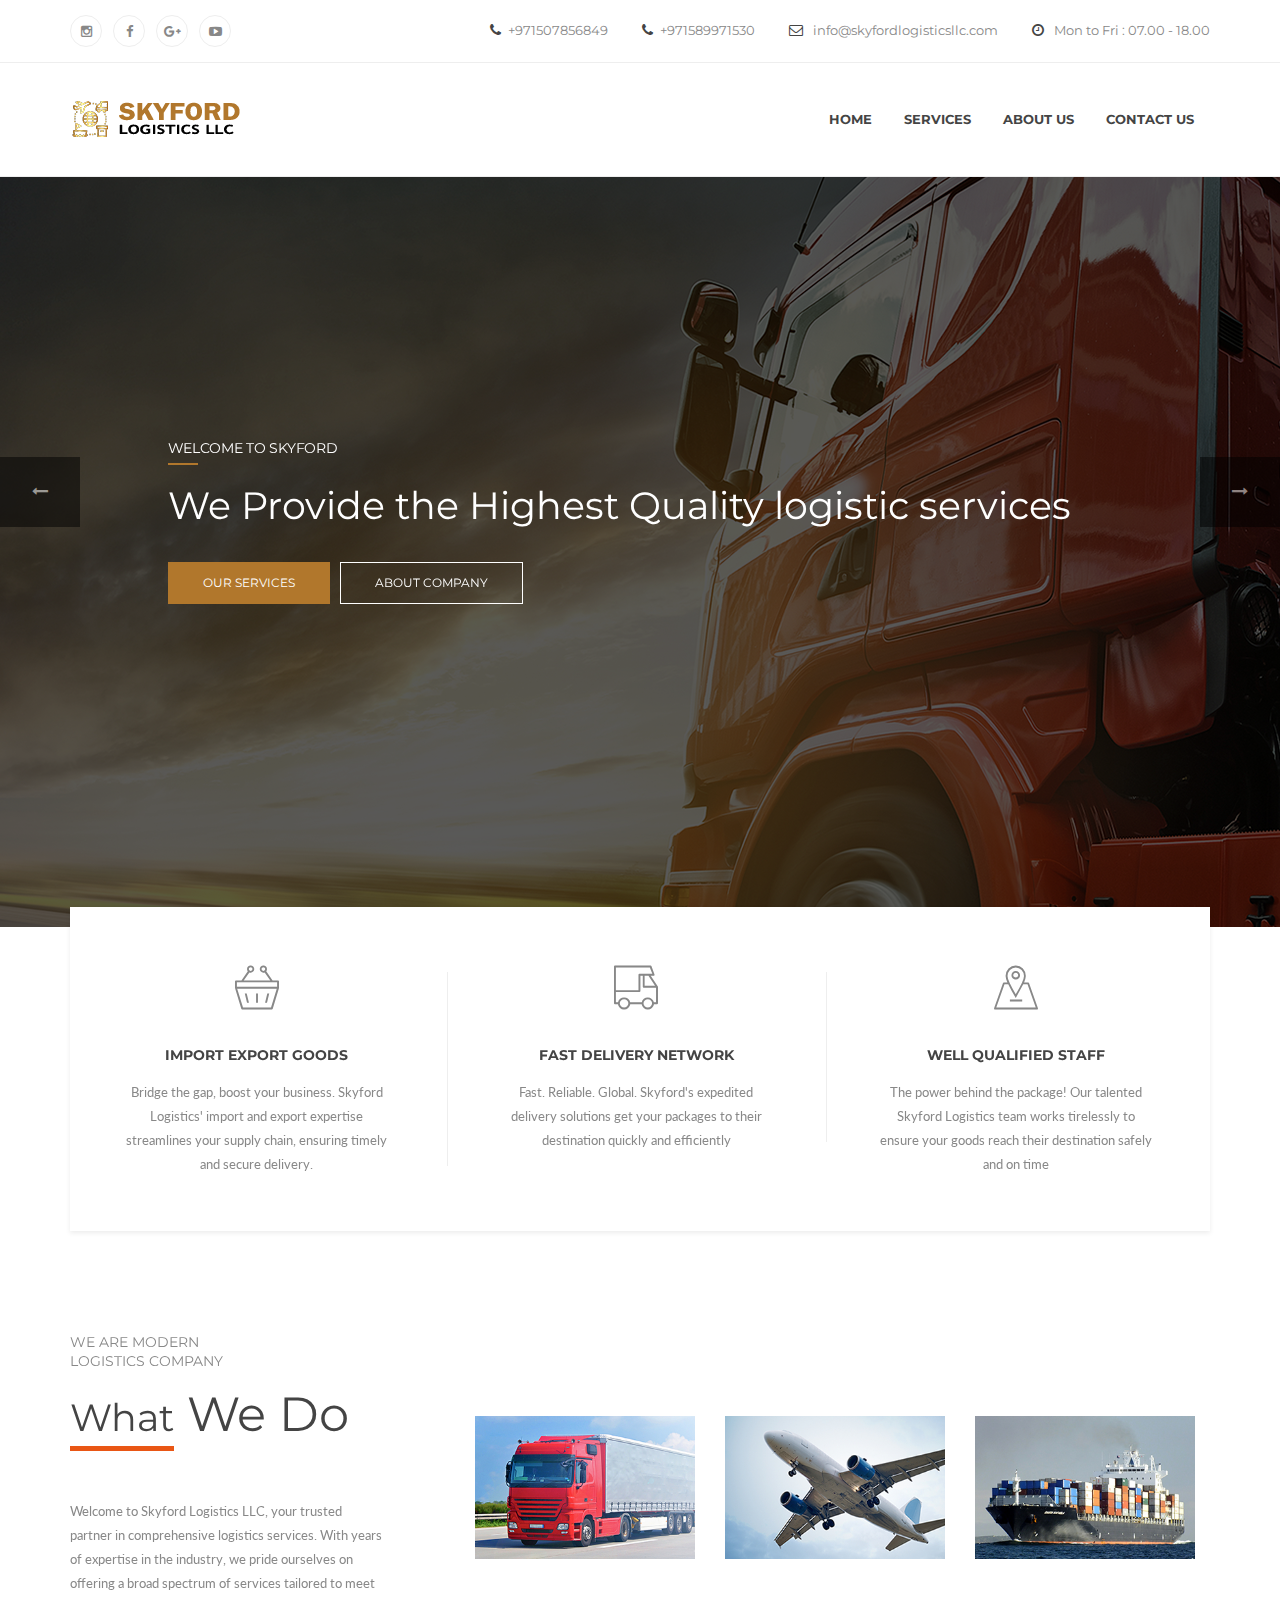
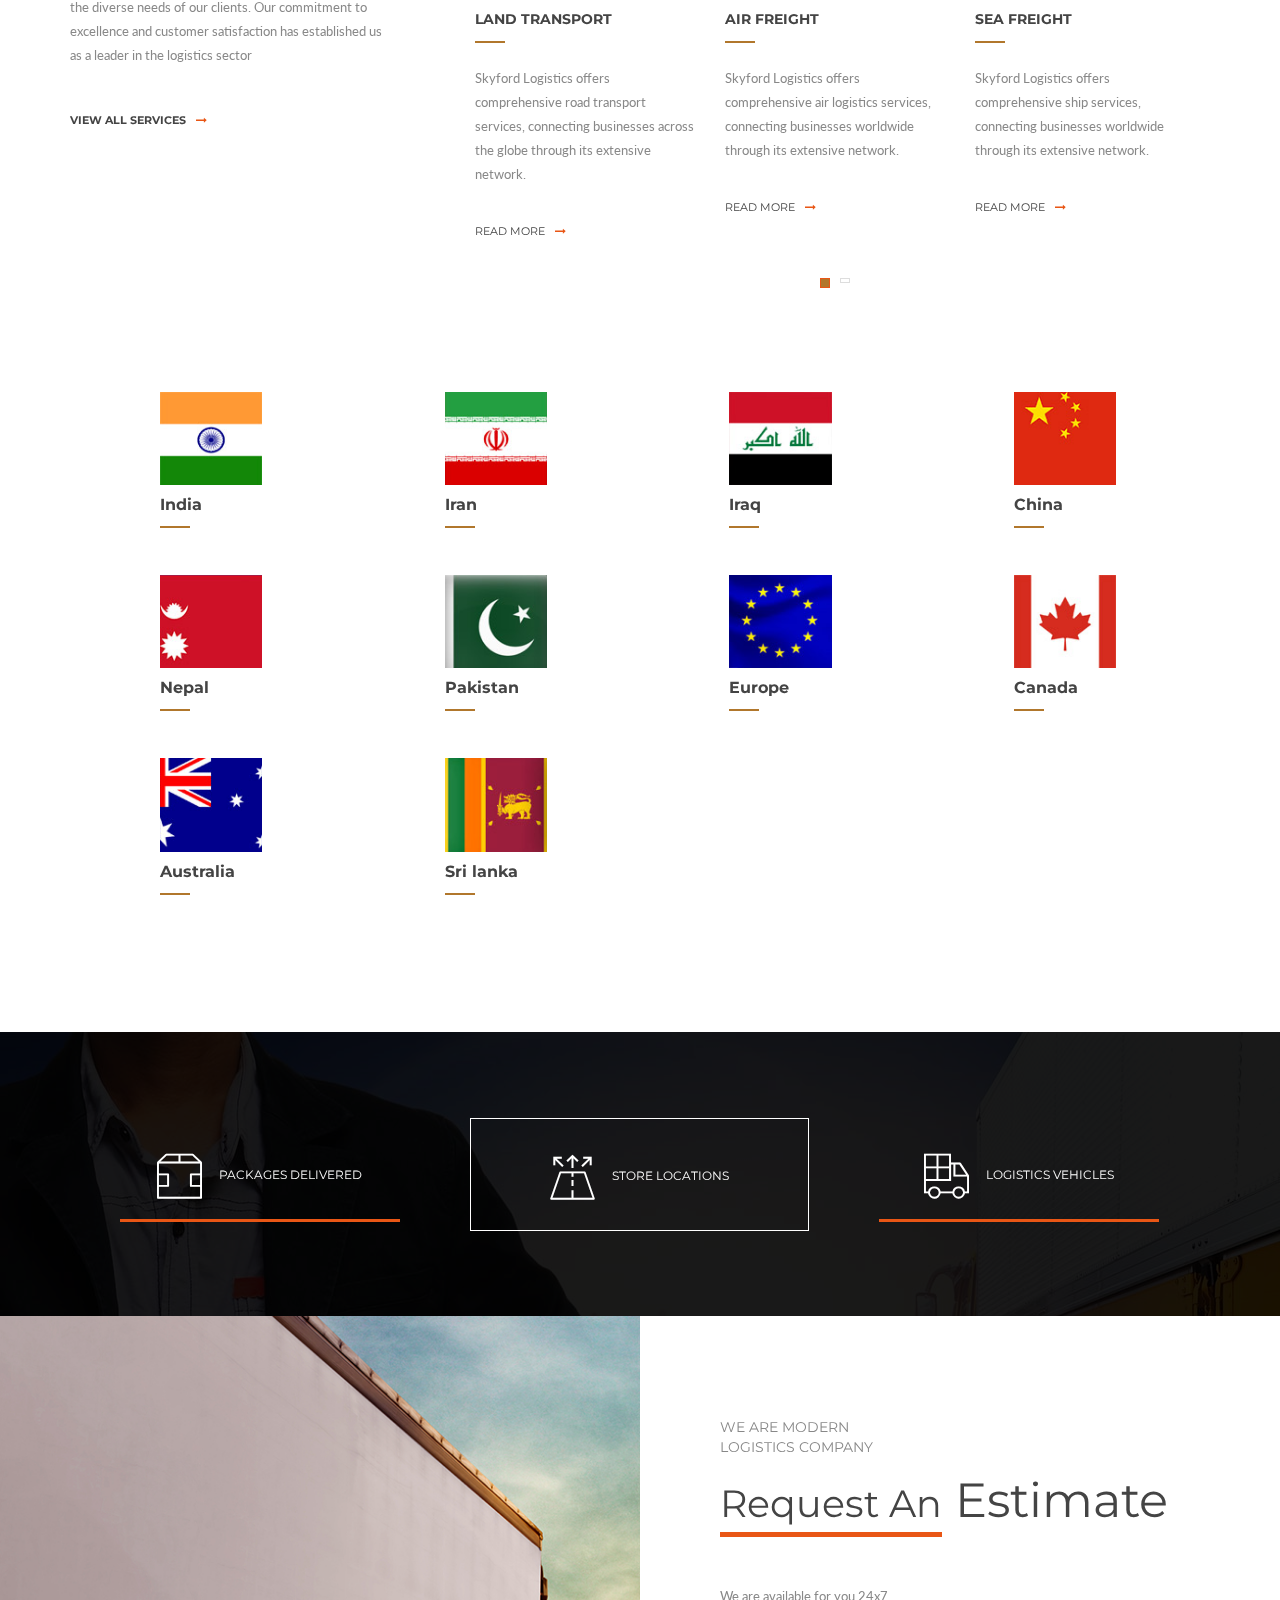
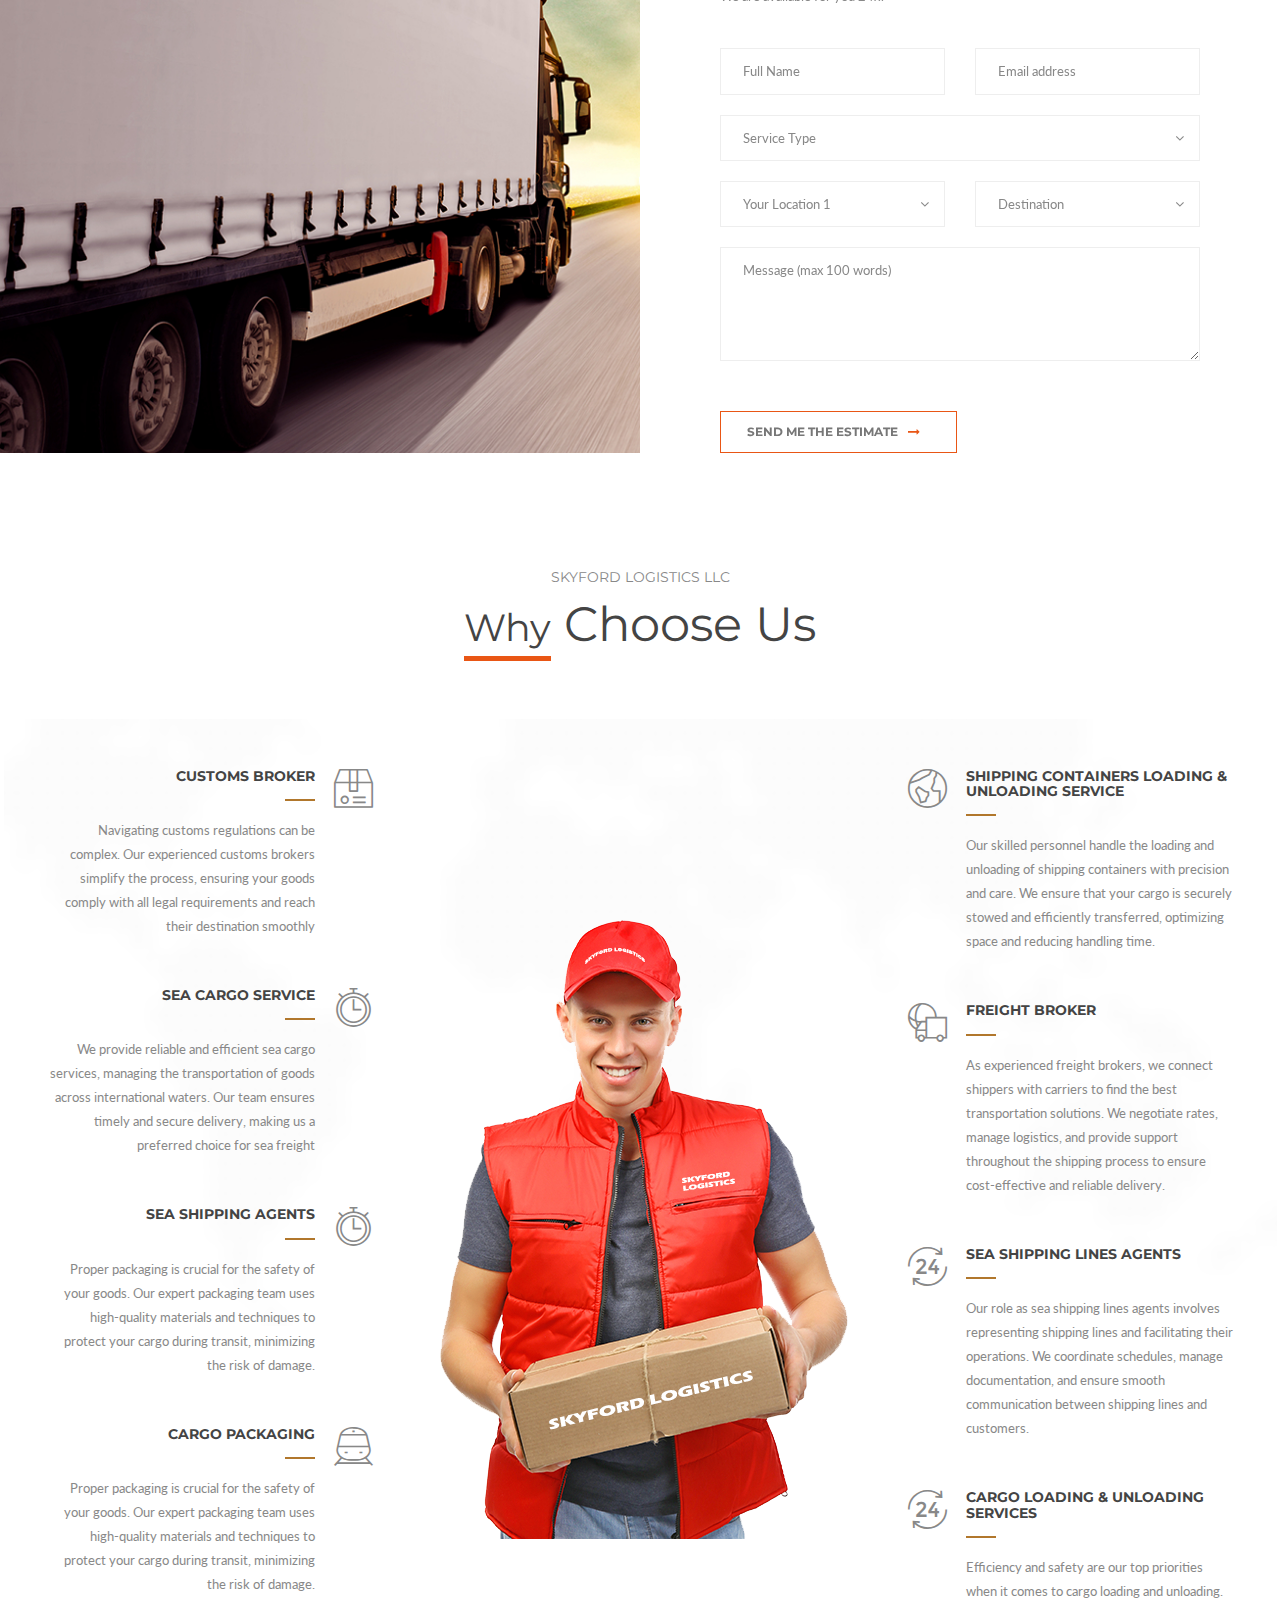
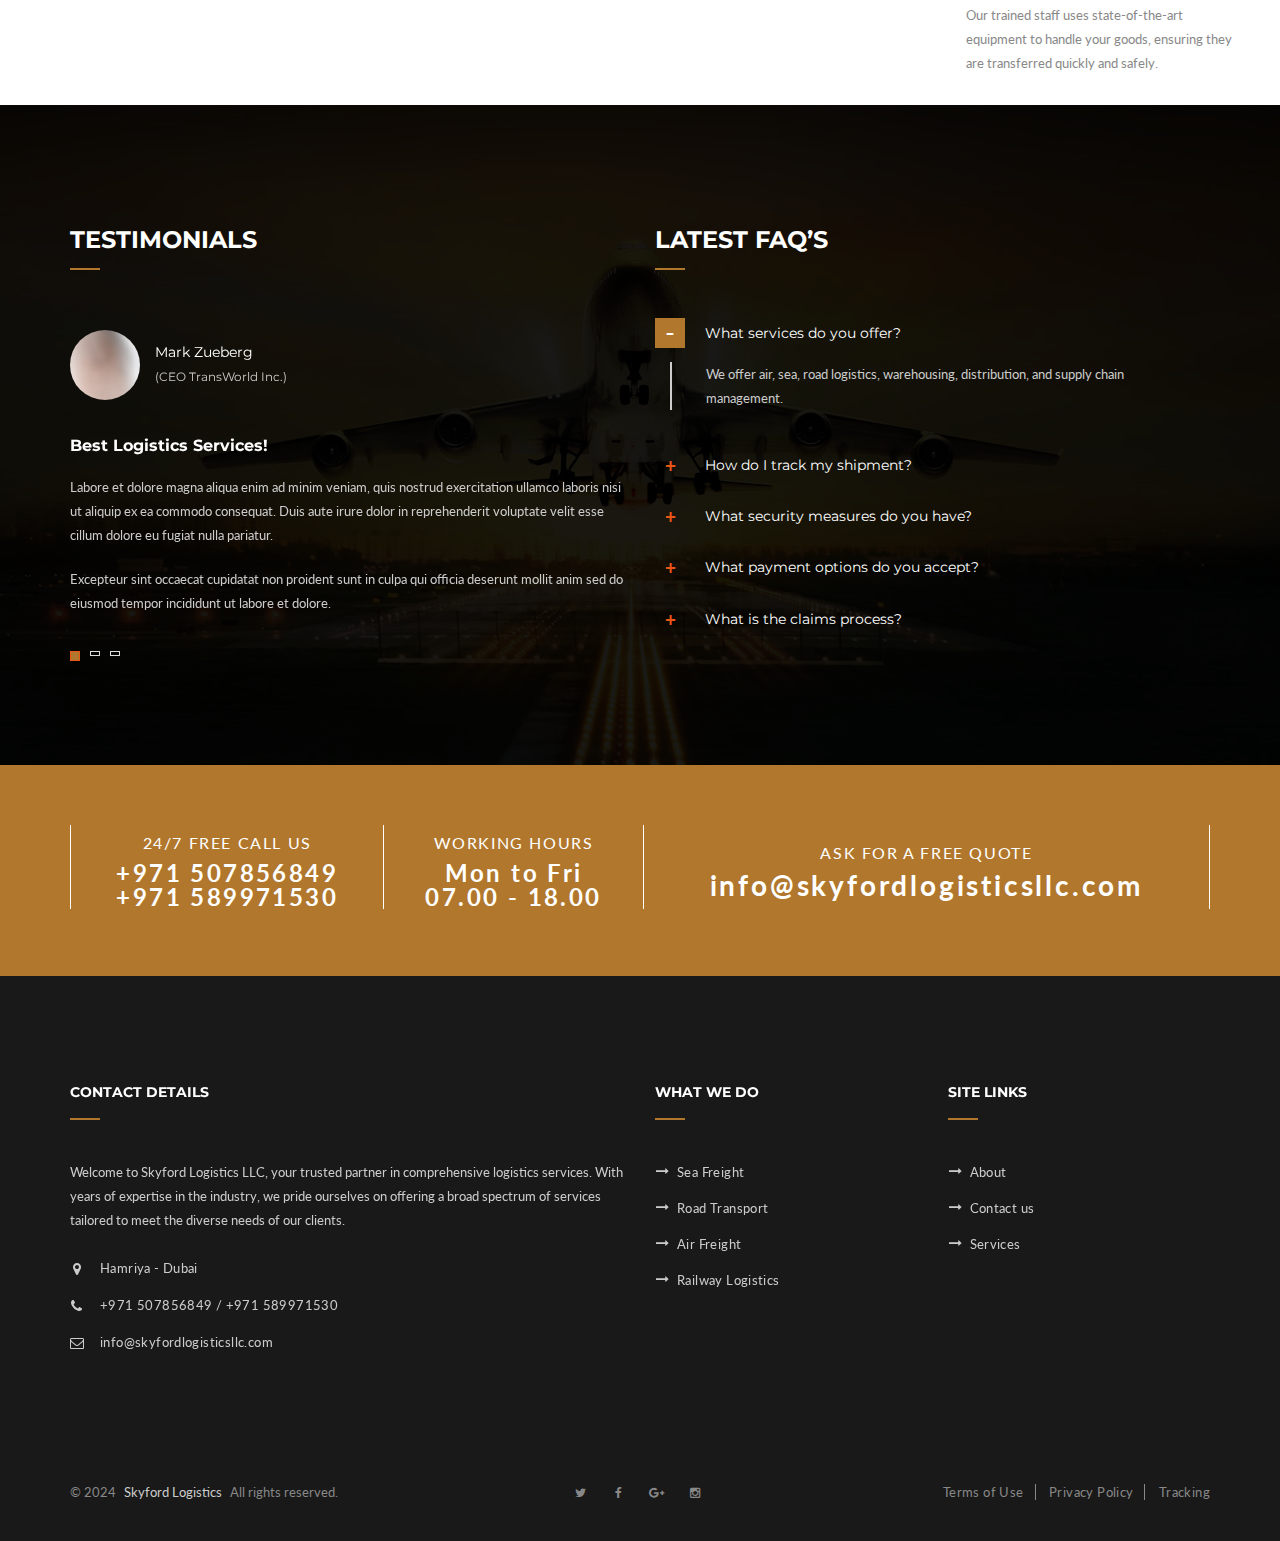
==== index.html @ 48cabb4c "Initial commit" ====
<!DOCTYPE html>
<html lang="en" class="no-js">
<head>
  <meta charset="utf-8"/>
  <meta http-equiv="x-ua-compatible" content="ie=edge"/>
  <title>Skyford Logistics LLC / Home</title>
  <meta content="" name="description"/>
  <meta content="" name="keywords"/>
  <meta name="viewport" content="width=device-width, initial-scale=1.0"/>
  <meta content="telephone=no" name="format-detection"/>
  <meta name="HandheldFriendly" content="true"/>
  <link rel="stylesheet" href="assets/css/master.css"/>
  <!-- SWITCHER-->
  <link href="assets/plugins/switcher/css/switcher.css" rel="stylesheet" id="switcher-css"/>
  <link href="assets/plugins/switcher/css/color1.css" rel="alternate stylesheet" title="color1"/>
  <link href="assets/plugins/switcher/css/color2.css" rel="alternate stylesheet" title="color2"/>
  <link href="assets/plugins/switcher/css/color3.css" rel="alternate stylesheet" title="color3"/>
  <link href="assets/plugins/switcher/css/color4.css" rel="alternate stylesheet" title="color4"/>
  <link rel="icon" type="image/x-icon" href="favicon.ico"/>
</head>
<body>


  <!-- Loader-->
  <div id="page-preloader"><span class="spinner"></span></div>

  <div data-header="sticky" data-header-top="200" class="l-theme animated-css">
    <!-- Start Switcher-->
      <!-- <div class="switcher-wrapper">
        <div class="demo_changer">
          <div class="demo-icon color-primary"><i class="fa fa-cog fa-spin fa-2x"></i></div>
          <div class="form_holder">
            <div class="predefined_styles">
              <div class="skin-theme-switcher">
                <h4>Color</h4><a href="javascript:void(0);" data-switchcolor="color1" style="background-color:#e95615;" class="styleswitch"></a><a href="javascript:void(0);" data-switchcolor="color2" style="background-color:#5aaff7;" class="styleswitch"></a><a href="javascript:void(0);" data-switchcolor="color3" style="background-color:#28af0f;" class="styleswitch"></a><a href="javascript:void(0);" data-switchcolor="color4" style="background-color:#e425e9;" class="styleswitch"></a>
              </div>
            </div>
          </div>
        </div>
      </div> -->
      <!-- end switcher-->
      
      <!-- ==========================-->
      <!-- MOBILE MENU-->
      <!-- ==========================-->
      <div off-canvas="mobile-slidebar left overlay"><a href="index.html" class="navbar-brand scroll">
        <img src="assets/media/general/logo_type-a.png" alt="logo" class="normal-logo img-responsive"/>
      </a>
      <ul class="nav navbar-nav">

        <li><a href="index.html">Home</a></li>
        <li><a href="services.html">Services</a></li>

        <!--   <li class="dropdown"><a data-toggle="dropdown" href="index.html" class="dropdown-toggle">Home<b class="caret"></b></a>
            <ul role="menu" aria-labelledby="dropdownMenu" class="dropdown-menu">
              <li><a href="index.html" tabindex="-1">Home - ver.01</a></li>
              <li><a href="index-2.html" tabindex="-1">Home - ver.02</a></li>
            </ul>
          </li> -->
          <li><a href="about.html">About us</a></li>
          <!-- <li class="dropdown"><a data-toggle="dropdown" href="services-1.html" class="dropdown-toggle">Services<b class="caret"></b></a>
            <ul role="menu" class="dropdown-menu">
              <li><a href="services-1.html" tabindex="-1">Services - ver.01</a></li>
              <li><a href="services-2.html" tabindex="-1">Services - ver.02</a></li>
              <li><a href="service-details.html" tabindex="-1">Service details</a></li>
            </ul>
          </li> -->
         <!--  <li class="dropdown"><a data-toggle="dropdown" href="post-1.html" class="dropdown-toggle">News<b class="caret"></b></a>
            <ul role="menu" class="dropdown-menu">
              <li><a href="blog-main.html" tabindex="-1">Blog main</a></li>
              <li><a href="blog-post.html" tabindex="-1">Blog post</a></li>
            </ul>
          </li> -->
          <li><a href="contact.html">Contact us</a></li>
         <!--  <li class="dropdown"><a data-toggle="dropdown" href="post-1.html" class="dropdown-toggle">Pages<b class="caret"></b></a>
            <ul role="menu" class="dropdown-menu">
              <li><a href="about.html" tabindex="-1">404-1</a></li>
              <li><a href="about.html" tabindex="-1">404-2</a></li>
              <li><a href="about.html" tabindex="-1">Branches</a></li>
              <li><a href="about.html" tabindex="-1">Pricing</a></li>
              <li><a href="about.html" tabindex="-1">Typography</a></li>
            </ul>
          </li> -->
        </ul>
      </div>
      <!-- end mobile menu-->
      
      
      <header class="header header-topbar-view header-logo-white header-topbarbox-1-left header-topbarbox-2-right header-navibox-1-left header-navibox-2-right header-navibox-3-right navbar-fixed-top">
        <div class="top-bar clearfix">
          <div class="container">
            <div class="row">
              <div class="col-xs-12">
                <div class="header-topbarbox-1">
                  <ul class="social-net list-inline">
                    <li class="social-net__item"><a href="https://www.instagram.com/skyfordlogisticsllc" class="social-net__link"><i class="icon fa fa-instagram"></i></a></li>
                    <li class="social-net__item"><a href="https://www.facebook.com/share/okcGyqfiDN7RBo3R/?mibextid=qi2Omg" class="social-net__link"><i class="icon fa fa-facebook"></i></a></li>
                    <li class="social-net__item"><a href="plus.google.com" class="social-net__link"><i class="icon fa fa-google-plus"></i></a></li>
                    <li class="social-net__item"><a href="youtube.com" class="social-net__link"><i class="icon fa fa-youtube-play"></i></a></li>
                    <!-- <li class="social-net__item"><a href="pinterest.com" class="social-net__link"><i class="icon fa fa-pinterest-p"></i></a></li> -->
                  </ul>
                  <!-- end social-list-->
                </div>
                <div class="header-topbarbox-2">
                  <div class="header-contact">
                    <div class="header-contact__item"><i class="icon fa fa-phone"></i>+971507856849</div>
                    <div class="header-contact__item"><i class="icon fa fa-phone"></i>+971589971530</div>
                    <div class="header-contact__item"><i class="icon fa fa-envelope-o"></i> info@skyfordlogisticsllc.com</div>
                    <div class="header-contact__item"><i class="icon fa fa-clock-o"></i> Mon to Fri :  07.00  -  18.00</div>
                  </div>
                </div>
              </div>
            </div>
          </div>
        </div>
        <!-- end top-bar-->
        
        <nav id="nav" class="navbar header-main">
          <div class="container">
            <div class="row">
              <div class="col-xs-12">
                <div class="header-navibox-1">
                  <!-- Mobile Trigger Start-->
                  <button class="menu-mobile-button visible-xs-block js-toggle-mobile-slidebar toggle-menu-button"><i class="toggle-menu-button-icon"><span></span><span></span><span></span><span></span><span></span><span></span></i></button><a href="index.html" class="navbar-brand scroll"><img src="assets/media/general/logo_type-a.png" alt="Logo" class="normal-logo logo__img img-responsive"/><img src="assets/media/general/logo_type-a.png" alt="logo" class="scroll-logo logo__img img-responsive hidden-xs"/></a>
                </div>
                <!-- <div class="header-nav header-navibox-2"><a href="home.html" class="header-main__btn btn btn-primary btn-effect">get a free quote</a></div> -->
                <div class="header-navibox-3">
                  <ul class="main-menu nav navbar-nav yamm">
                    <li><a href="index.html">Home</a></li>
                    <li><a href="services.html">Services</a></li>

                    <!-- <li class="dropdown"><a data-toggle="dropdown" href="index.html" class="dropdown-toggle">Home<b class="caret"></b></a>
                      <ul role="menu" aria-labelledby="dropdownMenu" class="dropdown-menu">
                        <li><a href="index.html" tabindex="-1">Home - ver.01</a></li>
                        <li><a href="index.html" tabindex="-1">Home - ver.02</a></li>
                      </ul>
                    </li> -->

                    <li><a href="about.html">About us</a></li>
                    <!-- <li class="dropdown"><a data-toggle="dropdown" href="services-1.html" class="dropdown-toggle">Services<b class="caret"></b></a>
                      <ul role="menu" class="dropdown-menu">
                        <li><a href="services-1.html" tabindex="-1">Services - ver.01</a></li>
                        <li><a href="services-2.html" tabindex="-1">Services - ver.02</a></li>
                        <li><a href="service-details.html" tabindex="-1">Service details</a></li>
                      </ul>
                    </li>
                    <li class="dropdown"><a data-toggle="dropdown" href="post-1.html" class="dropdown-toggle">News<b class="caret"></b></a>
                      <ul role="menu" class="dropdown-menu">
                        <li><a href="blog-main.html" tabindex="-1">Blog main</a></li>
                        <li><a href="blog-post.html" tabindex="-1">Blog post</a></li>
                      </ul>
                    </li> -->
                    <li><a href="contact.html">Contact us</a></li>
                   <!--  <li class="dropdown"><a data-toggle="dropdown" href="post-1.html" class="dropdown-toggle">Pages<b class="caret"></b></a>
                      <ul role="menu" class="dropdown-menu">
                        <li><a href="404-1.html" tabindex="-1">404-1</a></li>
                        <li><a href="404-2.html" tabindex="-1">404-2</a></li>
                        <li><a href="branches.html" tabindex="-1">Branches</a></li>
                        <li><a href="pricing.html" tabindex="-1">Pricing</a></li>
                        <li><a href="typography.html" tabindex="-1">Typography</a></li>
                      </ul>
                    </li> -->
                  </ul>
                  <!-- end main-menu-->
                </div>
              </div>
            </div>
          </div>
        </nav>
        <!-- end header-main-->
      </header>
      <!-- end header-->
      
      
      <div id="main-slider" data-slider-width="100%" data-slider-height="750px" data-slider-arrows="true" data-slider-buttons="false" class="main-slider slider-pro">
        <div class="sp-slides">
          <!-- Slide 1-->
          <div class="sp-slide"><img src="assets/media/components/b-main-slider/bg-1.jpg" alt="slider" class="sp-image"/>
            <div class="container">
              <div class="row">
                <div class="col-md-10 col-md-offset-1 col-xs-12">
                  <div data-width="100%" data-show-transition="left" data-hide-transition="left" data-show-duration="800" data-show-delay="400" data-hide-delay="400" class="sp-layer">
                    <h2 class="main-slider__title">welcome to Skyford</h2>
                    <div class="ui-decor-1"></div>
                  </div>
                  <div data-width="100%" data-show-transition="left" data-hide-transition="left" data-show-duration="800" data-show-delay="400" data-hide-delay="400" class="main-slider__info sp-layer">We Provide the Highest Quality
                    <!-- <span class="main-slider__info-emphasis"> -->
                    logistic services
                  <!-- </span> -->

                </div>
                  <div data-width="100%" data-show-transition="left" data-hide-transition="left" data-show-duration="800" data-show-delay="400" data-hide-delay="400" class="sp-layer"><a href="services.html" class="main-slider__btn btn btn-primary btn-sm btn-effect">our services</a><a href="about.html" class="main-slider__btn main-slider__btn_white btn btn-sm btn-effect">about company</a></div>
                </div>
              </div>
            </div>
          </div>
          <!-- Slide 2-->
          <div class="sp-slide"><img src="assets/media/components/b-main-slider/bg-2.jpg" alt="slider" class="sp-image"/>
            <div class="container">
              <div class="row">
                <div class="col-md-10 col-md-offset-1 col-xs-12">
                  <div data-width="100%" data-show-transition="left" data-hide-transition="left" data-show-duration="800" data-show-delay="400" data-hide-delay="400" class="sp-layer">
                    <h2 class="main-slider__title">welcome to Skyford</h2>
                    <div class="ui-decor-1"></div>
                  </div>
                  <div data-width="100%" data-show-transition="left" data-hide-transition="left" data-show-duration="800" data-show-delay="400" data-hide-delay="400" class="main-slider__info sp-layer">With a comprehensive portfolio of
                    <!-- <span class="main-slider__info-emphasis"> -->
                      freight, transportation & <br>logistics services
                    <!-- </span> -->
                  </div>
                  <div data-width="100%" data-show-transition="left" data-hide-transition="left" data-show-duration="800" data-show-delay="400" data-hide-delay="400" class="sp-layer"></div>
                </div>
              </div>
            </div>
          </div>
        </div>
      </div>
      <!-- end main-slider-->
      
      
      <div class="container wow">
        <div class="row">
          <div class="col-xs-12">
            <div class="section-advantages-1 section-advantages-1_block-top">
              <section class="b-advantages-1"><i class="b-advantages-1__icon flaticon-shopping-basket"></i>
                <h3 class="b-advantages-1__title ui-title-inner">import export goods</h3>
                <div class="b-advantages-1__info">Bridge the gap, boost your business. Skyford Logistics' import and export expertise streamlines your supply chain, ensuring timely and secure delivery.</div>
                <!-- <a href="services.html" class="b-advantages-1__btn btn-link btn-link-sm">read more<i class="icon fa fa-long-arrow-right"></i></a> -->
              </section>
              <!-- end b-advantages-->
              
              <section class="b-advantages-1"><i class="b-advantages-1__icon flaticon-truck-1"></i>
                <h3 class="b-advantages-1__title ui-title-inner">fast delivery network</h3>
                <div class="b-advantages-1__info">Fast. Reliable. Global. Skyford's expedited delivery solutions get your packages to their destination quickly and efficiently</div>
                <!-- <a href="services.html" class="b-advantages-1__btn btn-link btn-link-sm">read more<i class="icon fa fa-long-arrow-right"></i></a> -->
              </section>
              <!-- end b-advantages-->
              
              <section class="b-advantages-1"><i class="b-advantages-1__icon flaticon-location"></i>
                <h3 class="b-advantages-1__title ui-title-inner">well qualified staff</h3>
                <div class="b-advantages-1__info">The power behind the package! Our talented Skyford Logistics team works tirelessly to ensure your goods reach their destination safely and on time</div>
                <!-- <a href="services.html" class="b-advantages-1__btn btn-link btn-link-sm">read more<i class="icon fa fa-long-arrow-right"></i></a> -->
              </section>
              <!-- end b-advantages-->
              
            </div>
          </div>
        </div>
      </div>
      <!-- end container-->
      
      <section class="section-default wow">
        <div class="container">
          <div class="row">
            <div class="col-md-4">
              <div class="ui-subtitle-block ui-subtitle-block_first">we are modern<br> logistics company</div>
              <h2 class="ui-title-block"><span class="ui-title-block__emphasis">What</span> We Do</h2>
              <div class="block-paragraphs-1">
                <p>Welcome to Skyford Logistics LLC, your trusted partner in comprehensive logistics services. With years of expertise in the industry, we pride ourselves on offering a broad spectrum of services tailored to meet the diverse needs of our clients. Our commitment to excellence and customer satisfaction has established us as a leader in the logistics sector</p>
              </div><a href="services.html" class="btn-link btn-link-sm">view all services<i class="icon fa fa-long-arrow-right"></i></a>
            </div>
            <div class="col-md-8">
              <div class="post-group-1">
                <div data-min480="1" data-min768="2" data-min992="3" data-min1200="3" data-pagination="true" data-navigation="false" data-auto-play="40000" data-stop-on-hover="true" class="owl-carousel owl-theme enable-owl-carousel">
                  <article class="b-post b-post-1 clearfix">
                    <div class="entry-media"><a href="assets/media/content/posts/322x210/1.jpg" class="js-zoom-images"><img src="assets/media/content/posts/322x210/1.jpg" alt="Foto" class="img-responsive"/></a></div>
                    <div class="entry-main">
                      <div class="entry-header">
                        <h2 class="entry-title ui-title-inner">land Transport</h2>
                        <div class="ui-decor-1"></div>
                      </div>
                      <div class="entry-content">
                        <p>Skyford Logistics offers comprehensive road transport services, connecting businesses across the globe through its extensive network.</p>
                      </div>

                      <a href="land.html" class="b-advantages-1__btn btn-link btn-link-sm">read more<i class="icon fa fa-long-arrow-right"></i></a>
                    </div>
                  </article>

                  
                  <article class="b-post b-post-1 clearfix">
                    <div class="entry-media"><a href="assets/media/content/posts/322x210/2.jpg" class="js-zoom-images"><img src="assets/media/content/posts/322x210/2.jpg" alt="Foto" class="img-responsive"/></a></div>
                    <div class="entry-main">
                      <div class="entry-header">
                        <h2 class="entry-title ui-title-inner">air freight</h2>
                        <div class="ui-decor-1"></div>
                      </div>
                      <div class="entry-content">
                        <p>Skyford Logistics offers comprehensive air logistics services, connecting businesses worldwide through its extensive network.</p>
                      </div>
                      <a href="air.html" class="b-advantages-1__btn btn-link btn-link-sm">read more<i class="icon fa fa-long-arrow-right"></i></a>
                    </div>
                  </article>

                  
                  <article class="b-post b-post-1 clearfix">
                    <div class="entry-media"><a href="assets/media/content/posts/322x210/3.jpg" class="js-zoom-images"><img src="assets/media/content/posts/322x210/3.jpg" alt="Foto" class="img-responsive"/></a></div>
                    <div class="entry-main">
                      <div class="entry-header">
                        <h2 class="entry-title ui-title-inner">Sea freight</h2>
                        <div class="ui-decor-1"></div>
                      </div>
                      <div class="entry-content">
                        <p>Skyford Logistics offers comprehensive ship services, connecting businesses worldwide through its extensive network.</p>
                      </div>
                      <a href="sea.html" class="b-advantages-1__btn btn-link btn-link-sm">read more<i class="icon fa fa-long-arrow-right"></i></a>
                    </div>
                  </article>

                  
                  <article class="b-post b-post-1 clearfix">
                    <div class="entry-media"><a href="assets/media/content/posts/322x210/4.jpg" class="js-zoom-images"><img src="assets/media/content/posts/322x210/4.jpg" alt="Foto" class="img-responsive"/></a></div>
                    <div class="entry-main">
                      <div class="entry-header">
                        <h2 class="entry-title ui-title-inner">warehousing & Storage</h2>
                        <div class="ui-decor-1"></div>
                      </div>
                      <div class="entry-content">
                        <p>Skyford Logistics offers secure, efficient, and technology-driven warehouse services, providing customized solutions for businesses of all sizes.</p>
                      </div>
                      <a href="warehouse.html" class="b-advantages-1__btn btn-link btn-link-sm">read more<i class="icon fa fa-long-arrow-right"></i></a>
                    </div>
                  </article>


                  
                </div>
              </div>
            </div>
          </div>
        </div>
      </section>
      <!-- end section-default-->





























      <section class="section-branches">
        <div class="container">

          <div class="row">
            <div class="col-xs-12">
              <div class="b-branches-group">

                <section class="b-branches">

                  <li class="footer-gallery__item"><a href="assets/media/components/footer/india.jpg" class="footer-gallery__link js-zoom-gallery__item"><img src="assets/media/components/footer/india.jpg" alt="Foto" class="footer-gallery__img img-responsive"/></a></li>

                  <h3 class="b-branches__title ui-title-inner ui-title-inner_lg">India</h3>
                  <div class="ui-decor-1"></div>
                </section>


                <!-- end b-branches-->
                <section class="b-branches">

                  <li class="footer-gallery__item"><a href="assets/media/components/footer/iran.jpg" class="footer-gallery__link js-zoom-gallery__item"><img src="assets/media/components/footer/iran.jpg" alt="Foto" class="footer-gallery__img img-responsive"/></a></li>

                  <h3 class="b-branches__title ui-title-inner ui-title-inner_lg">Iran</h3>
                  <div class="ui-decor-1"></div>
                </section>

                <!-- end b-branches-->
               <section class="b-branches">

                  <li class="footer-gallery__item"><a href="assets/media/components/footer/iraq.jpg" class="footer-gallery__link js-zoom-gallery__item"><img src="assets/media/components/footer/iraq.jpg" alt="Foto" class="footer-gallery__img img-responsive"/></a></li>

                  <h3 class="b-branches__title ui-title-inner ui-title-inner_lg">Iraq</h3>
                  <div class="ui-decor-1"></div>
                </section>
                <!-- end b-branches-->
                <section class="b-branches">

                  <li class="footer-gallery__item"><a href="assets/media/components/footer/china.jpg" class="footer-gallery__link js-zoom-gallery__item"><img src="assets/media/components/footer/china.jpg" alt="Foto" class="footer-gallery__img img-responsive"/></a></li>

                  <h3 class="b-branches__title ui-title-inner ui-title-inner_lg">China</h3>
                  <div class="ui-decor-1"></div>
                </section>
                <!-- end b-branches-->
               <section class="b-branches">

                  <li class="footer-gallery__item"><a href="assets/media/components/footer/nepal.jpg" class="footer-gallery__link js-zoom-gallery__item"><img src="assets/media/components/footer/nepal.jpg" alt="Foto" class="footer-gallery__img img-responsive"/></a></li>

                  <h3 class="b-branches__title ui-title-inner ui-title-inner_lg">Nepal</h3>
                  <div class="ui-decor-1"></div>
                </section>
                <!-- end b-branches-->
                <section class="b-branches">

                  <li class="footer-gallery__item"><a href="assets/media/components/footer/pakistan.jpg" class="footer-gallery__link js-zoom-gallery__item"><img src="assets/media/components/footer/pakistan.jpg" alt="Foto" class="footer-gallery__img img-responsive"/></a></li>

                  <h3 class="b-branches__title ui-title-inner ui-title-inner_lg">Pakistan</h3>
                  <div class="ui-decor-1"></div>
                </section>
                <!-- end b-branches-->
               <section class="b-branches">

                  <li class="footer-gallery__item"><a href="assets/media/components/footer/europe.jpg" class="footer-gallery__link js-zoom-gallery__item"><img src="assets/media/components/footer/europe.jpg" alt="Foto" class="footer-gallery__img img-responsive"/></a></li>

                  <h3 class="b-branches__title ui-title-inner ui-title-inner_lg">Europe</h3>
                  <div class="ui-decor-1"></div>
                </section>
                <!-- end b-branches-->
                <section class="b-branches">

                  <li class="footer-gallery__item"><a href="assets/media/components/footer/caneda.jpg" class="footer-gallery__link js-zoom-gallery__item"><img src="assets/media/components/footer/caneda.jpg" alt="Foto" class="footer-gallery__img img-responsive"/></a></li>

                  <h3 class="b-branches__title ui-title-inner ui-title-inner_lg">Canada</h3>
                  <div class="ui-decor-1"></div>
                </section>
                <!-- end b-branches-->

                <!-- end b-branches-->
                <section class="b-branches">

                  <li class="footer-gallery__item"><a href="assets/media/components/footer/australia.jpg" class="footer-gallery__link js-zoom-gallery__item"><img src="assets/media/components/footer/australia.jpg" alt="Foto" class="footer-gallery__img img-responsive"/></a></li>

                  <h3 class="b-branches__title ui-title-inner ui-title-inner_lg">Australia</h3>
                  <div class="ui-decor-1"></div>
                </section>
                <!-- end b-branches-->

                <!-- end b-branches-->
                <section class="b-branches">

                  <li class="footer-gallery__item"><a href="assets/media/components/footer/sreelanka.jpg" class="footer-gallery__link js-zoom-gallery__item"><img src="assets/media/components/footer/sreelanka.jpg" alt="Foto" class="footer-gallery__img img-responsive"/></a></li>

                  <h3 class="b-branches__title ui-title-inner ui-title-inner_lg">Sri lanka</h3>
                  <div class="ui-decor-1"></div>
                </section>
                <!-- end b-branches-->
              </div>
            </div>
          </div>
        </div>
      </section>
      <!-- end section-branches-->
      
























      
      <div data-stellar-background-ratio="0.4" data-stellar-vertical-offset="0" class="section-progress section-progress_bg-1 section-bg section-bg_dark parallax wow">
        <div class="section-bg__inner">
          <div class="container">
            <div class="row">
              <div class="col-xs-12">
                <ul class="b-progress-list b-progress-list_mod-a list-unstyled">
                  <li class="b-progress-list__item clearfix">
                    <div class="b-progress-list__wrap"><i class="b-progress-list__icon flaticon-package-4"></i>
                      <div class="b-progress-list__inner"><span data-percent="4000" class="b-progress-list__percent js-chart"><span class="js-percent"></span></span><span class="b-progress-list__name">packages delivered</span></div>
                    </div>
                  </li>
                  <li class="b-progress-list__item clearfix">
                    <div class="b-progress-list__wrap"><i class="b-progress-list__icon flaticon-package"></i>
                      <div class="b-progress-list__inner"><span data-percent="10" class="b-progress-list__percent js-chart"><span class="js-percent"></span></span><span class="b-progress-list__name">store locations</span></div>
                    </div>
                  </li>
                  <li class="b-progress-list__item clearfix">
                    <div class="b-progress-list__wrap"><i class="b-progress-list__icon flaticon-truck-2"></i>
                      <div class="b-progress-list__inner"><span data-percent="4" class="b-progress-list__percent js-chart"><span class="js-percent"></span></span><span class="b-progress-list__name">logistics vehicles</span></div>
                    </div>
                  </li>
                </ul>

              </div>
            </div>
          </div>
        </div>
      </div>
      <!-- end section-progress-->
      
      <section class="section-full-width section-full-width_mod-a block-table wow">
        <div class="block-table__cell block-table__cell_2-col section-full-width__bg"></div>
        <div class="block-table__cell block-table__cell_2-col">
          <div class="section-full-width__main section-default_padd-top">
            <div class="ui-subtitle-block ui-subtitle-block_first">we are modern<br> logistics company</div>
            <h2 class="ui-title-block"><span class="ui-title-block__emphasis">Request An</span> Estimate</h2>
            <p>We are available for you 24x7</p>
            <form action="#" method="post" class="b-form-1 ui-form ui-form-1 pruning">
              <div class="row">
                <div class="col-md-6">
                  <input type="text" placeholder="Full Name" class="form-control"/>
                </div>
                <div class="col-md-6">
                  <input type="email" placeholder="Email address" class="form-control"/>
                </div>
              </div>
              <div class="row">
                <div class="col-xs-12">
                  <select class="selectpicker">
                    <option>Service Type</option>
                    <option>Service Type 1</option>
                    <option>Service Type 2</option>
                    <option>Service Type 3</option>
                  </select>
                </div>
              </div>
              <div class="row">
                <div class="col-md-6">
                  <select class="selectpicker">
                    <option>Your Location 1</option>
                    <option>Your Location 2</option>
                    <option>Your Location 3</option>
                    <option>Your Location</option>
                  </select>
                </div>
                <div class="col-md-6">
                  <select class="selectpicker">
                    <option>Destination</option>
                    <option>Destination 1</option>
                    <option>Destination 2</option>
                    <option>Destination 3</option>
                  </select>
                </div>
              </div>
              <div class="row">
                <div class="col-xs-12">
                  <textarea rows="3" placeholder="Message (max 100 words)" class="form-control"></textarea>
                  <button type="button" class="btn btn-default btn-w-ic btn-sm btn-effect">send me the Estimate<i class="icon fa fa-long-arrow-right"></i></button>
                </div>
              </div>
            </form>
          </div>
        </div>
      </section>
      <!-- end b-form-->
      
      <section class="section-advantages-2 section-default_padd-top wow">
        <div class="container">
          <div class="row">
            <div class="col-xs-12">
              <div class="ui-subtitle-block ui-subtitle-block_first text-center">Skyford Logistics LLC</div>
              <h2 class="ui-title-block text-center"><span class="ui-title-block__emphasis">Why</span> Choose Us</h2>
            </div>
          </div>
        </div>
        <div class="section-advantages-2__inner">
          <div class="container">
            <div class="row">
              <div class="col-md-3">
                <section class="b-advantages-2 b-advantages-2_left-col"><i class="b-advantages-2__icon flaticon-package-1"></i>
                  <h3 class="b-advantages-2__title ui-title-inner">customs broker</h3>
                  <div class="b-advantages-2__decor ui-decor-1"></div>
                  <div class="b-advantages-2__info">Navigating customs regulations can be complex. Our experienced customs brokers simplify the process, ensuring your goods comply with all legal requirements and reach their destination smoothly</div>
                </section>

                
                <section class="b-advantages-2 b-advantages-2_left-col"><i class="b-advantages-2__icon flaticon-chronometer"></i>
                  <h3 class="b-advantages-2__title ui-title-inner">Sea Cargo Service</h3>
                  <div class="b-advantages-2__decor ui-decor-1"></div>
                  <div class="b-advantages-2__info">We provide reliable and efficient sea cargo services, managing the transportation of goods across international waters. Our team ensures timely and secure delivery, making us a preferred choice for sea freight</div>
                </section>

                <section class="b-advantages-2 b-advantages-2_left-col"><i class="b-advantages-2__icon flaticon-chronometer"></i>
                  <h3 class="b-advantages-2__title ui-title-inner">Sea Shipping Agents</h3>
                  <div class="b-advantages-2__decor ui-decor-1"></div>
                  <div class="b-advantages-2__info">Proper packaging is crucial for the safety of your goods. Our expert packaging team uses high-quality materials and techniques to protect your cargo during transit, minimizing the risk of damage.</div>
                </section>

                
                <section class="b-advantages-2 b-advantages-2_left-col"><i class="b-advantages-2__icon flaticon-train-1"></i>
                  <h3 class="b-advantages-2__title ui-title-inner">Cargo packaging</h3>
                  <div class="b-advantages-2__decor ui-decor-1"></div>
                  <div class="b-advantages-2__info">Proper packaging is crucial for the safety of your goods. Our expert packaging team uses high-quality materials and techniques to protect your cargo during transit, minimizing the risk of damage.</div>
                </section>

                
              </div>
              <div class="col-md-6"><img src="assets/media/components/b-advantages/img-1.png" alt="foto" class="center-block img-responsive" style="margin-top: 200px;"></div>
              <div class="col-md-3">
                <section class="b-advantages-2 b-advantages-2_right-col"><i class="b-advantages-2__icon flaticon-planet-earth"></i>
                  <h3 class="b-advantages-2__title ui-title-inner">Shipping Containers Loading &amp; Unloading Service</h3>
                  <div class="b-advantages-2__decor ui-decor-1"></div>
                  <div class="b-advantages-2__info">Our skilled personnel handle the loading and unloading of shipping containers with precision and care. We ensure that your cargo is securely stowed and efficiently transferred, optimizing space and reducing handling time.</div>
                </section>

                
                <section class="b-advantages-2 b-advantages-2_right-col"><i class="b-advantages-2__icon flaticon-delivery-2"></i>
                  <h3 class="b-advantages-2__title ui-title-inner">Freight Broker</h3>
                  <div class="b-advantages-2__decor ui-decor-1"></div>
                  <div class="b-advantages-2__info">As experienced freight brokers, we connect shippers with carriers to find the best transportation solutions. We negotiate rates, manage logistics, and provide support throughout the shipping process to ensure cost-effective and reliable delivery.</div>
                </section>

                
                <section class="b-advantages-2 b-advantages-2_right-col"><i class="b-advantages-2__icon flaticon-24-hours-1"></i>
                  <h3 class="b-advantages-2__title ui-title-inner">Sea Shipping Lines Agents</h3>
                  <div class="b-advantages-2__decor ui-decor-1"></div>
                  <div class="b-advantages-2__info">Our role as sea shipping lines agents involves representing shipping lines and facilitating their operations. We coordinate schedules, manage documentation, and ensure smooth communication between shipping lines and customers.</div>
                </section>


                <section class="b-advantages-2 b-advantages-2_right-col"><i class="b-advantages-2__icon flaticon-24-hours-1"></i>
                  <h3 class="b-advantages-2__title ui-title-inner">cargo  Loading &amp; Unloading Services</h3>
                  <div class="b-advantages-2__decor ui-decor-1"></div>
                  <div class="b-advantages-2__info" style="margin-bottom: 30px;">Efficiency and safety are our top priorities when it comes to cargo loading and unloading. Our trained staff uses state-of-the-art equipment to handle your goods, ensuring they are transferred quickly and safely.</div>
                </section> 

                
              </div>
            </div>
          </div>
        </div>
      </section>
      <!-- end section-advantages-2-->
      
      <div data-stellar-background-ratio="0.4" data-stellar-vertical-offset="0" class="section-area section-bg section-bg_type-a section-bg_dark parallax wow">
        <div class="section-bg__inner">
          <div class="container">
            <div class="row">
              <div class="col-md-6">
                <div class="section-default">
                  <h2 class="ui-title-type-1 color-white">testimonials</h2>
                  <div class="ui-decor-1"></div>
                  <div data-pagination="true" data-navigation="false" data-single-item="true" data-auto-play="7000" data-transition-style="fade" data-main-text-animation="true" data-after-init-delay="3000" data-after-move-delay="1000" data-stop-on-hover="true" class="owl-carousel owl-theme owl-theme_left-controls enable-owl-carousel">
                    <article class="b-reviews-1 b-reviews-1_color_white">
                      <div class="b-reviews-1__header">
                        <div class="b-reviews-1__foto"><img src="assets/media/components/b-reviews/70-70_1.jpg" alt="foto" class="img-responsive"/></div>
                        <div class="b-reviews-1__wrap">
                          <div class="b-reviews-1__name">Mark Zueberg</div>
                          <div class="b-reviews-1__categories">(CEO TransWorld Inc.)</div>
                        </div>
                      </div>
                      <h3 class="b-reviews-1__title">Best Logistics Services!</h3>
                      <div class="b-reviews-1__content"><p>Labore et dolore magna aliqua enim ad minim veniam, quis nostrud exercitation ullamco laboris nisi ut aliquip ex ea commodo consequat. Duis aute irure dolor in reprehenderit voluptate velit esse cillum dolore eu fugiat nulla pariatur. </p><p>Excepteur sint occaecat cupidatat non proident sunt in culpa qui officia deserunt mollit anim sed do eiusmod tempor incididunt ut labore et dolore.</p></div>
                    </article>

                    <article class="b-reviews-1 b-reviews-1_color_white">
                      <div class="b-reviews-1__header">
                        <div class="b-reviews-1__foto"><img src="assets/media/components/b-reviews/70-70_1.jpg" alt="foto" class="img-responsive"/></div>
                        <div class="b-reviews-1__wrap">
                          <div class="b-reviews-1__name">Mark Zueberg</div>
                          <div class="b-reviews-1__categories">(CEO TransWorld Inc.)</div>
                        </div>
                      </div>
                      <h3 class="b-reviews-1__title">Best Logistics Services!</h3>
                      <div class="b-reviews-1__content"><p>Labore et dolore magna aliqua enim ad minim veniam, quis nostrud exercitation ullamco laboris nisi ut aliquip ex ea commodo consequat. Duis aute irure dolor in reprehenderit voluptate velit esse cillum dolore eu fugiat nulla pariatur. </p></div>
                    </article>

                    <article class="b-reviews-1 b-reviews-1_color_white">
                      <div class="b-reviews-1__header">
                        <div class="b-reviews-1__foto"><img src="assets/media/components/b-reviews/70-70_1.jpg" alt="foto" class="img-responsive"/></div>
                        <div class="b-reviews-1__wrap">
                          <div class="b-reviews-1__name">Mark Zueberg</div>
                          <div class="b-reviews-1__categories">(CEO TransWorld Inc.)</div>
                        </div>
                      </div>
                      <h3 class="b-reviews-1__title">Best Logistics Services!</h3>
                      <div class="b-reviews-1__content"><p>Duis aute irure dolor in reprehenderit voluptate velit esse cillum dolore eu fugiat nulla pariatur. </p><p>Excepteur sint occaecat cupidatat non proident sunt in culpa qui officia deserunt mollit anim sed do eiusmod tempor incididunt ut labore et dolore.</p></div>
                    </article>

                  </div>
                </div>
              </div>
              <div class="col-md-6">
                <div class="section-default">
                  <h2 class="ui-title-type-1 color-white">Latest FAQ’s</h2>
                  <div class="ui-decor-1"></div>
                  <div id="accordion-1" class="panel-group accordion accordion_light">
                    <div class="panel panel-default">
                      <div class="panel-heading"><a data-toggle="collapse" data-parent="#accordion-1" href="#collapse-1" class="btn-collapse"><i class="icon"></i></a>
                        <h3 class="panel-title">What services do you offer?</h3>
                      </div>
                      <div id="collapse-1" class="panel-collapse collapse in">
                        <div class="panel-body">
                          <p>We offer air, sea, road logistics, warehousing, distribution, and supply chain management.</p>
                        </div>
                      </div>
                    </div>
                    <div class="panel">
                      <div class="panel-heading"><a data-toggle="collapse" data-parent="#accordion-1" href="#collapse-2" class="btn-collapse collapsed"><i class="icon"></i></a>
                        <h3 class="panel-title">How do I track my shipment?</h3>
                      </div>
                      <div id="collapse-2" class="panel-collapse collapse">
                        <div class="panel-body">
                          <p>Use our online tracking system or contact our customer support.</p>
                        </div>
                      </div>
                    </div>
                    <div class="panel">
                      <div class="panel-heading"><a data-toggle="collapse" data-parent="#accordion-1" href="#collapse-3" class="btn-collapse collapsed"><i class="icon"></i></a>
                        <h3 class="panel-title">What security measures do you have?</h3>
                      </div>
                      <div id="collapse-3" class="panel-collapse collapse">
                        <div class="panel-body">
                          <p>Advanced inventory management, CCTV, and access control.</p>
                        </div>
                      </div>
                    </div>
                    <div class="panel">
                      <div class="panel-heading"><a data-toggle="collapse" data-parent="#accordion-1" href="#collapse-4" class="btn-collapse collapsed"><i class="icon"></i></a>
                        <h3 class="panel-title">What payment options do you accept?</h3>
                      </div>
                      <div id="collapse-4" class="panel-collapse collapse">
                        <div class="panel-body">
                          <p>Major credit cards, bank transfers, and checks.</p>
                        </div>
                      </div>
                    </div>
                    <div class="panel">
                      <div class="panel-heading"><a data-toggle="collapse" data-parent="#accordion-1" href="#collapse-5" class="btn-collapse collapsed"><i class="icon"></i></a>
                        <h3 class="panel-title">What is the claims process?</h3>
                      </div>
                      <div id="collapse-5" class="panel-collapse collapse">
                        <div class="panel-body">
                          <p>We investigate, assess, and resolve claims promptly.</p>
                        </div>
                      </div>
                    </div>
                  </div>

                </div>
              </div>
            </div>
          </div>
        </div>
      </div>
    
      
      <div class="section-contacts-1 bg-primary wow">
        <div class="container">
          <div class="row">
            <div class="col-xs-12">
              <div class="b-contacts-1 block-table">
                <div class="b-contacts-1__item block-table__cell">
                  <div class="b-contacts-1__title">24/7 free call us</div>
                  <div class="b-contacts-1__info">+971 507856849</div>
                  <div class="b-contacts-1__info">+971 589971530</div>
                </div>
                <div class="b-contacts-1__item block-table__cell">
                  <div class="b-contacts-1__title">working hours</div>
                  <div class="b-contacts-1__info"><span class="b-contacts-1__info_xs">Mon to Fri<br></span>07.00 - 18.00</div>
                </div>
                <div class="b-contacts-1__item block-table__cell">
                  <div class="b-contacts-1__title">ask for a free quote</div>
                  <div class="b-contacts-1__info b-contacts-1__info_sm">info@skyfordlogisticsllc.com</div>
                </div>
              </div>

              
            </div>
          </div>
        </div>
      </div>
      <!-- end section-contacts-1-->
      
      <footer class="footer">
        <div class="footer__main section-bg section-bg_dark parallax-bg">
          <ul class="bg-slideshow">
            <li>
              <div style="background-image:url(assets/media/components/footer/bg.jpg)" class="bg-slide"></div>
            </li>
          </ul>
          <div class="section-bg__inner">
            <div class="container">
              <div class="row">
                <div class="col-md-6">
                  <section class="footer-section">
                    <h3 class="footer-section__title ui-title-type-1">contact details</h3>
                    <div class="ui-decor-1"></div>
                    <div class="footer__info">
                      <p>Welcome to Skyford Logistics LLC, your trusted partner in comprehensive logistics services. With years of expertise in the industry, we pride ourselves on offering a broad spectrum of services tailored to meet the diverse needs of our clients.</p>
                    </div>
                    <div class="footer__contact"><i class="icon fa fa-map-marker"></i>Hamriya - Dubai</div>
                    <div class="footer__contact"><i class="icon fa fa-phone"></i> +971 507856849  /  +971 589971530</div>
                    <div class="footer__contact"><i class="icon fa fa-envelope-o"></i> info@skyfordlogisticsllc.com</div>
                  </section>
                </div>
                <div class="col-md-3">
                  <section class="footer-section">
                    <h3 class="footer-section__title ui-title-type-1">what we do</h3>
                    <div class="ui-decor-1"></div>
                    <ul class="footer-list list list-mark-4">
                      <li class="footer-list__item"><a href="about.html" class="footer-list__link">Sea Freight</a></li>
                      <li class="footer-list__item"><a href="about.html" class="footer-list__link">Road Transport</a></li>
                      <li class="footer-list__item"><a href="about.html" class="footer-list__link">Air Freight</a></li>
                      <li class="footer-list__item"><a href="about.html" class="footer-list__link">Railway Logistics</a></li>
                    </ul>
                  </section>
                </div>
                <div class="col-md-3">
                  <section class="footer-section">
                    <h3 class="footer-section__title ui-title-type-1">site links</h3>
                    <div class="ui-decor-1"></div>
                    <ul class="footer-list list list-mark-4">
                      <li class="footer-list__item"><a href="about.html" class="footer-list__link">About</a></li>
                      <li class="footer-list__item"><a href="about.html" class="footer-list__link">Contact us</a></li>
                      <li class="footer-list__item"><a href="about.html" class="footer-list__link">Services</a></li>
                    </ul>
                  </section>
                </div>
              </div>
            </div>
          </div>
        </div>
        <!-- end footer__main-->
        
        <div class="copyright">
          <div class="container">
            <div class="row">
              <div class="col-lg-4 col-md-5">© 2024<span class="copyright__emphasis"> Skyford Logistics</span> All rights reserved.</div>
              <div class="col-lg-4 col-md-2">
                <ul class="social-net list-inline">
                  <li class="social-net__item"><a href="twitter.com" class="social-net__link"><i class="icon fa fa-twitter"></i></a></li>
                  <li class="social-net__item"><a href="https://www.facebook.com/share/okcGyqfiDN7RBo3R/?mibextid=qi2Omg" class="social-net__link"><i class="icon fa fa-facebook"></i></a></li>
                  <li class="social-net__item"><a href="plus.google.com" class="social-net__link"><i class="icon fa fa-google-plus"></i></a></li>

                  <!-- <li class="social-net__item"><a href="vimeo.com" class="social-net__link"><i class="icon fa fa-vimeo"></i></a></li> -->

                  <li class="social-net__item"><a href="https://www.instagram.com/skyfordlogisticsllc" class="social-net__link"><i class="icon fa fa-instagram"></i></a></li>
                </ul>
                <!-- end social-list-->
              </div>
              <div class="col-lg-4 col-md-5">
                <div class="copyright-links"><a href="terms-of-use.html" class="copyright-links__item"> Terms of Use</a><a href="about.html" class="copyright-links__item"> Privacy Policy</a><a href="about.html" class="copyright-links__item"> Tracking</a></div>
              </div>
            </div>
          </div>
        </div>
        <!-- end copyright-->
      </footer>
      <!-- end footer-->
    </div>
    <!-- end layout-theme-->
    
    
    <script src="assets/js/jquery.js"></script>
    <script src="assets/js/custom.js"></script>
    <script src="assets//plugins/header/slidebar.js"></script>
    <script src="assets//plugins/header/header.js"></script>
    <script src="assets/plugins/bootstrap/bootstrap.min.js"></script>
    <script src="assets/plugins/slider-pro/jquery.sliderPro.min.js"></script>
    <script src="assets/plugins/owl-carousel/owl.carousel.min.js"></script>
    <script src="assets/plugins/magnific-popup/jquery.magnific-popup.min.js"></script>
    <script src="assets/plugins/bootstrap-select/dist/js/bootstrap-select.min.js"></script>
    <script src="assets/plugins/doubletaptogo.js"></script>
    <script src="assets/plugins/waypoints.min.js"></script>
    <script src="assets/plugins/flowplayer/flowplayer.min.js"></script>
    <script src="assets/plugins/classie.js"></script>
    <script src="assets/plugins/scrollreveal/scrollreveal.min.js"></script>
    <script src="assets/plugins/switcher/js/dmss.js"></script>
    <script src="assets/plugins/stellar/src/jquery.stellar.js"></script>
    <script src="assets/plugins/rendro-easy-pie-chart/dist/jquery.easypiechart.min.js"></script>
  </body>
  </html>
---- assets/css/master.css ----
/*------------------------------------------------------------------
[Master Stylesheet]

Project:  Sputnik
Version:  1.0
Assigned to:  WebNik
Primary use:  Sputnik
-------------------------------------------------------------------*/


/* FONTS*/
@import url(https://fonts.googleapis.com/css?family=Montserrat:400,700|Lato:400,700,900);
@import url('../fonts/font-awesome-4.5.0/css/font-awesome.min.css');
@import url('../fonts/pe/css/pe-icon-7-stroke.css');
@import url('../fonts/elegant/style.css');
@import url('../fonts/flaticon/flaticon.css');



/* PLUGIN CSS */

@import url('../plugins/bootstrap/bootstrap.css');                /* bootstrap */
@import url('../plugins/bootstrap-select/dist/css/bootstrap-select.css');   /* select customization */
@import url('../plugins/slider-pro/slider-pro.css');         /* main slider */
@import url('../plugins/owl-carousel/owl.theme.css');                 /* other sliders */
@import url('../plugins/magnific-popup/magnific-popup.css');            /* modal */
@import url('../plugins/animate/animate.css');                        /* animations */
@import url('../plugins/parallax/parallax.css');                        /* parallax */
@import url('../plugins/flowplayer/skin/playful.css');          /* video-player */
@import url('../plugins/validation/validation-2.2.min.css');          /* validation */



/* MAIN CSS */

@import url('theme.css');
@import url('color.css');
@import url('responsive.css');
---- assets/plugins/switcher/css/switcher.css ----
.styleswitch.layoutswitch{
  background:none repeat scroll 0 0 #f4f4f4;
  border: medium none !important;
  color:#fff !important;
  display: inline-block;
  height: auto;
  margin: 3px 0;
  padding: 2px;
  text-align: center;
  text-transform: uppercase;
  width: 100%;
  text-decoration:none !important;
  -webkit-transition: all .3s ease-out;
  -moz-transition: all .3s ease-out;
  -ms-transition: all .3s ease-out;
  -o-transition: all .3s ease-out;
  transition: all .3s ease-out;
}
.styleswitch.layoutswitch:hover{
  background:#000 !important;
}
.styleswitch {
  background-color: #e425e9;
  border: 4px solid #ddd;
  display: inline-block;
  height: 28px;
  margin: 4px 10px;
  width: 28px;
}
#switcher-body .container {
  background: #fff;
  margin: 50px auto;
  border: 1px solid #dedede;
  padding: 40px;
}
.demo_changer {
  z-index: 1100;
  position: fixed;
  left: -70px;
  top: 80px;
  font-weight: 400 !important;
}
.purchase {
  text-decoration: underline;
  color: #4BACC6
}
.demoPanel {
  position: relative;
}
.evo-pop {
  z-index: 10000;
  width: 204px;
  padding: 3px 3px 0
}
.evo-pop-ie {
  z-index: 10000;
  width: 212px;
  padding: 3px
}
.evo-palette td {
  font-size: 1px;
  border: solid 1px #c0c0c0;
  padding: 7px;
  cursor: pointer
}
.evo-palette tr.top td {
  border-bottom: 0
}
.evo-palette tr.in td {
  border-top: 0;
  border-bottom: 0
}
.evo-palette tr.bottom td {
  border-top: 0
}
.evo-palette div.sep {
  height: 3px
}
.evo-palette, .evo-palette-ie {
  border-collapse: separate;
  border-spacing: 4px 0;
  *border-collapse:expression('separate', cellSpacing='2px')
}
.evo-palette th, .evo-palette-ie th {
  border: 0;
  padding: 5px 3px;
  text-align: left;
  font-weight: normal;
  background: transparent!important
}
.evo-palette-ie td {
  font-size: 1px;
  border: solid 1px #c0c0c0;
  padding: 7px;
  cursor: pointer
}
.evo-palette2, .evo-palette2-ie {
  margin: auto;
  border-collapse: collapse
}
.evo-palette2 td, .evo-palette2-ie td {
  font-size: 1px;
  cursor: pointer
}
.evo-palette2 td {
  padding: 6px 7px
}
.evo-palette2-ie td {
  padding: 5px
}
.evo-palcenter {
  padding: 5px;
  text-align: center
}
.evo-colorind, .evo-colorind-ie, .evo-colorind-ff {
  border: solid 1px #c3c3c3;
  width: 20px;
  height: 20px;
  float: right
}
.evo-colorind {
  position: relative;
  top: 2px
}
.evo-colorind-ie {
  position: relative;
  top: -23px
}
.evo-colorbox-ie {
  font-size: 8px;
  padding: 3px 9px!important
}
.evo-colortxt-ie {
  position: relative;
  top: -6px
}
.evo-pop:after, .evo-pop-ie:after, .evo-colorind:after, .evo-colorind-ie:after, .evo-colorind-ff:after, .evo-color span:after, .evo-cHist:after {
  content: ".";
  display: block;
  height: 0;
  clear: both;
  visibility: hidden;
  font-size: 0
}
.evo-color {
  width: 94px;
  padding: 1px 3px 0 4px
}
.evo-color div {
  border: solid 1px #808080;
  border-right: solid 1px #c0c0c0;
  border-bottom: solid 1px #c0c0c0;
  padding: 3px;
  margin-bottom: 5px;
  width: 10px;
  height: 10px;
  float: left
}
.evo-color span {
  font-size: 15px;
  margin: 1px 0 4px 3px;
  float: left
}
.evo-sep {
  height: 10px;
  font-size: 0
}
.evo-more {
  padding: 4px 5px 4px;
  font-size: smaller
}
.evo-cHist {
  padding: 3px
}
.evo-cHist div {
  cursor: pointer;
  border: solid 1px #c0c0c0;
  padding: 3px;
  margin: 5px;
  width: 10px;
  height: 10px;
  float: left
}
a.evo-hist {
  margin-left: 6px
}
.evo-pointer {
  cursor: pointer
}
.evo-pop {
  background: #FFFFFF;
  border: 1px solid #DEDEDE;
  padding: 10px !important;
  width: 225px !important;
  z-index: 10000;
}
.evo-colorind, .evo-colorind-ie, .evo-colorind-ff {
  border: 1px solid #C3C3C3;
  height: 20px;
  position: absolute;
  top: 11px;
  right: 5px;
  width: 20px;
}
.demo_changer p {
  margin: 10px 0;
}
.demo_changer .dropdown-menu > li > a:hover, .dropdown-menu > li > a:focus {
  background: #fff;
}
.demo_changer h4 {
  color: #545454 !important;
  margin: 10px 0 !important;
  text-transform: uppercase;
}
.demo_changer select:active, .demo_changer select:focus, .demo_changer select:hover, .demo_changer .button:active, .demo_changer .button:focus, .demo_changer .button:hover, .demo_changer .btn:active, .demo_changer .btn:focus, .demo_changer .btn:hover, .demo_changer .button:active, .demo_changer .button:focus, .demo_changer .button:hover {
  box-shadow: none !important;
}
.demo_changer .button {
  -moz-user-select: none;
  background-image: none;
  border: 1px solid #ddd;
  border-radius: 3px;
  cursor: pointer;
  display: inline-block;
  font-size: 14px;
  font-weight: normal;
  background: #fff;
  line-height: 1.42857;
  margin-bottom: 0;
  width: 145px !important;
  padding: 6px 12px;
  text-align: center;
  vertical-align: middle;
  white-space: nowrap;
}
.demo_changer .img-thumbnail {
  height: 35px;
  background-color: #fff;
  border: 1px solid #ddd;
  margin-bottom: 5px;
  width: 46% !important;
  padding: 2px;
}
.demo_changer img {
  border: 4px solid #E1E1E1;
  height: 32px;
  margin: 2px !important;
  width: 32px !important;
}
.demo_changer hr {
  border-color: #E0E0E0;
}
.demo_changer, .demo_changer p {
  color: #545454 !important;
}
.demo_changer h4 {
  color: #212121 !important;
  font-size: 12px;
  padding-bottom: 0;
  text-align: center;
}
.demo_changer i {
  font-size: 21px;
}
.demo_changer .btn {
  margin-top: 10px;
}
.demo_changer .demo-icon {
  border-style: solid solid solid none;
  border-width: 1px 1px 1px 0px;
  border-color: #ddd;
  background-color: #FFF;
  cursor: pointer;
  text-align: center;
  padding: 2px;
  float: right;
  height:40px;
  line-height: 40px;
  width: 40px;
}
.demo_changer .form_holder {
  background: #ffffff;
  border: 1px solid #ddd;
  border-radius: 0;
  cursor: pointer;
  float: right;
  font-size: 12px;
  padding: 6px;
  width: 71px;
}
.demo_changer .form_holder p {
  font-size: 12px;
}
.color_display_2 {
  clear: both;
  color: #FFFFFF;
  display: inline-block;
  font-size: 12px;
  width: 31px !important;
  height: 31px;
  margin-bottom: 7px;
  padding: 4px 10px;
  text-align: center;
  text-shadow: 0 -1px 0 rgba(0, 0, 0, 0.3);
  text-transform: uppercase;
  box-shadow: 0 1px 0 rgba(255, 255, 255, 0.3) inset, 0 0 2px rgba(255, 255, 255, 0.3) inset, 0 1px 2px rgba(0, 0, 0, 0.29);
}
.color_display_2 a {
  color: #fff;
  text-decoration: none;
}
.color_display_2 a:focus, .color_display_2 a:hover {
  color: #ededed !important;
  text-decoration: none;
}
.demoPanel {
  margin: 0;
  padding: 0;
  width: 125px;
}
.predefined_styles {
  padding: 0 5px;
}

@media only screen and (max-width: 768px) {
  .demo_changer {
  display: none;
}
}
.demo_changer .btn {
  width: 165px !important;
}
.bootstrap-select.show-menu-arrow.open > .btn {
  z-index: 2051;
}
.bootstrap-select .btn:focus {
  outline: thin dotted #333333 !important;
  outline: 5px auto -webkit-focus-ring-color !important;
  outline-offset: -2px;
}
.bootstrap-select.btn-group .btn .filter-option {
  overflow: hidden;
  position: absolute;
  left: 12px;
  right: 25px;
  text-align: left;
}
.bootstrap-select.btn-group .btn .caret {
  position: absolute;
  top: 50%;
  right: 12px;
  margin-top: -2px;
  vertical-align: middle;
}
.bootstrap-select.btn-group > .disabled, .bootstrap-select.btn-group .dropdown-menu li.disabled > a {
  cursor: not-allowed;
}
.bootstrap-select.btn-group > .disabled:focus {
  outline: none !important;
}
.bootstrap-select.btn-group[class*="span"] .btn {
  width: 100%;
}
.bootstrap-select.btn-group .dropdown-menu {
  min-width: 100%;
  -moz-box-sizing: border-box;
  -webkit-box-sizing: border-box;
  box-sizing: border-box;
}
.bootstrap-select.btn-group .dropdown-menu.inner {
  position: static;
  border: 0;
  padding: 0;
  margin: 0;
  -webkit-border-radius: 0;
  -moz-border-radius: 0;
  border-radius: 0;
  -webkit-box-shadow: none;
  -moz-box-shadow: none;
  box-shadow: none;
}
.bootstrap-select.btn-group .dropdown-menu dt {
  display: block;
  padding: 3px 20px;
  cursor: default;
}
.bootstrap-select.btn-group .div-contain {
  overflow: hidden;
}
.bootstrap-select.btn-group .dropdown-menu li {
  position: relative;
}
.bootstrap-select.btn-group .dropdown-menu li > a.opt {
  position: relative;
  padding-left: 35px;
}
.bootstrap-select.btn-group .dropdown-menu li > a {
  cursor: pointer;
}
.bootstrap-select.btn-group .dropdown-menu li > dt small {
  font-weight: normal;
}
.bootstrap-select.btn-group.show-tick .dropdown-menu li.selected a i.check-mark {
  display: inline-block;
  position: absolute;
  right: 15px;
  margin-top: 2.5px;
}
.bootstrap-select.btn-group .dropdown-menu li a i.check-mark {
  display: none;
}
.bootstrap-select.btn-group.show-tick .dropdown-menu li a span.text {
  margin-right: 34px;
}
.bootstrap-select.btn-group .dropdown-menu li small {
  padding-left: 0.5em;
}
.bootstrap-select.btn-group .dropdown-menu li:not(.disabled) > a:hover small, .bootstrap-select.btn-group .dropdown-menu li:not(.disabled) > a:focus small, .bootstrap-select.btn-group .dropdown-menu li.active:not(.disabled) > a small {
  color: #64b1d8;
  color: rgba(255,255,255,0.4);
}
.bootstrap-select.btn-group .dropdown-menu li > dt small {
  font-weight: normal;
}
.bootstrap-select.show-menu-arrow .dropdown-toggle:before {
  content: '';
  display: inline-block;
  border-left: 7px solid transparent;
  border-right: 7px solid transparent;
  border-bottom: 7px solid #CCC;
  border-bottom-color: rgba(0, 0, 0, 0.2);
  position: absolute;
  bottom: -4px;
  left: 9px;
  display: none;
}
.bootstrap-select.show-menu-arrow .dropdown-toggle:after {
  content: '';
  display: inline-block;
  border-left: 6px solid transparent;
  border-right: 6px solid transparent;
  border-bottom: 6px solid white;
  position: absolute;
  bottom: -4px;
  left: 10px;
  display: none;
}
.bootstrap-select.show-menu-arrow.dropup .dropdown-toggle:before {
  bottom: auto;
  top: -3px;
  border-top: 7px solid #ccc;
  border-bottom: 0;
  border-top-color: rgba(0, 0, 0, 0.2);
}
.bootstrap-select.show-menu-arrow.dropup .dropdown-toggle:after {
  bottom: auto;
  top: -3px;
  border-top: 6px solid #ffffff;
  border-bottom: 0;
}
.bootstrap-select.show-menu-arrow.pull-right .dropdown-toggle:before {
  right: 12px;
  left: auto;
}
.bootstrap-select.show-menu-arrow.pull-right .dropdown-toggle:after {
  right: 13px;
  left: auto;
}
.bootstrap-select.show-menu-arrow.open > .dropdown-toggle:before, .bootstrap-select.show-menu-arrow.open > .dropdown-toggle:after {
  display: block;
}
.bootstrap-select.btn-group .no-results {
  padding: 3px;
  background: #f5f5f5;
  margin: 0 5px;
}
.mobile-device {
  position: absolute;
  top: 0;
  left: 0;
  display: block !important;
  width: 100%;
  height: 100% !important;
  opacity: 0;
}
.bootstrap-select.fit-width {
  width: auto !important;
}
.bootstrap-select.btn-group.fit-width .btn .filter-option {
  position: static;
}
.bootstrap-select.btn-group.fit-width .btn .caret {
  position: static;
  top: auto;
  margin-top: -1px;
}
.control-group.error .bootstrap-select .dropdown-toggle {
  border-color: #b94a48;
}
.bootstrap-select-searchbox {
  padding: 4px 8px;
}
.bootstrap-select-searchbox input {
  margin-bottom: 0;
}
---- assets/plugins/switcher/css/color1.css ----
/* Custom Colors */
---- assets/plugins/switcher/css/color2.css ----
/*//////////////////////////////////////////////////////////////////////////////////////////*/
/* COLOR CSS 2*/
/*//////////////////////////////////////////////////////////////////////////////////////////*/


a,
.color-primary,
.text-primary,
.list-mark-1 li:before,
.list-mark-2 li:before,
.list-mark-3 li:before,
.blockquote-1:before,
.pager li > a:hover,
.pager li > a:hover .icon,
.accordion .btn-collapse.collapsed .icon:before,
.btn-w-ic .icon,
.btn-link .icon,
.copyright__link:hover,
.b-advantages-1:hover .b-advantages-1__icon,
.b-contacts-2__icon,
.b-progress-list_mod-b .b-progress-list__percent,
.widget-list__link:hover,
.widget-list__item:hover:before,
.b-banners-1_mod-a .btn .icon,
.widget-searce .form-sidebar__emphasis,
.b-post-full .post-tags__icon,
.b-contacts-3__title,
.b-pricing__icon .icon,
.navbar .navbar-nav > li > a:hover,
[off-canvas] li:hover a,
.footer-list .footer-list__link:hover,
.footer-list .footer-list__item:hover:before {color: #5aaff7;}


.bg-primary,
.btn-effect:after,
.pagination > .active > a,
.pagination > .active > span,
.pagination > .active > a,
.pagination > .active > span,
.pagination > li > a:hover,
.pagination > li > a:focus,
.dropcap_primary:first-letter,
.tooltip-1 .tooltip-inner,
.btn-primary,
.forms__label-check-1:after,
.forms__label-radio-1:before,
.forms__label-radio-2:after,
.ui-decor-1,
.panel-heading .btn-collapse,
.owl-theme .owl-controls .owl-page.active span,
.owl-theme .owl-controls.clickable .owl-page:hover span,
.b-history__date:before,
.b-advantages-3:hover .b-advantages-3__icon,
.b-advantages-5:hover .b-advantages-5__icon,
.b-banners-1__decor,
.list-tags__link:hover,
.b-post-full .entry-footer__link,
.b-pricing:hover,
.b-pricing_mod-b .btn,
.b-branches:hover .b-branches__icon {background-color: #5aaff7;}


.pagination > .active > a,
.pagination > .active > span,
.pagination a:hover,
.pagination span:hover,
.pagination a:focus,
.pagination span:focus,
.progress_border_primary,
.forms__label-radio-1:before,
.progress_border-1,
.btn-default,
.owl-theme .owl-controls .owl-page.active span,
.owl-theme .owl-controls.clickable .owl-page:hover span,
.b-pricing_mod-b .btn,
.b-branches:hover .b-branches__icon {border-color: #5aaff7;}

.tooltip-1.top .tooltip-arrow,
.tooltip-1.top-left .tooltip-arrow,
.tooltip-1.top-right .tooltip-arrow {border-top-color: #5aaff7;}

.tooltip-1.right .tooltip-arrow {border-right-color: #5aaff7;}

.tooltip-1.left .tooltip-arrow,
.border-left_primary:before,
.b-blockquote-1 {border-left-color: #5aaff7;}

.tooltip-1.bottom .tooltip-arrow,
.tooltip-1.bottom-left .tooltip-arrow,
.tooltip-1.bottom-right .tooltip-arrow,
.table_primary > thead > tr > th,
.collapse.in,
.ui-title-block__emphasis,
.table-type-2 > thead > tr > th,
.b-progress-list__wrap {border-bottom-color: #5aaff7;}

.b-banners-1__decor {box-shadow: 100px 0 0 0 #5aaff7, -100px 0 0 0 #5aaff7;}




.color-secondary {color: #444;}

.bg-secondary,
.tooltip-2 .tooltip-inner,
.forms__label-check-2:after {background-color: #444;}

.tooltip-2.top .tooltip-arrow,
.tooltip-2.top-left .tooltip-arrow,
.tooltip-2.top-right .tooltip-arrow {border-top-color: #444;}

.tooltip-2.right .tooltip-arrow {border-right-color: #444;}

.tooltip-2.left .tooltip-arrow {border-left-color: #444;}

.tooltip-2.bottom .tooltip-arrow,
.tooltip-2.bottom-left .tooltip-arrow,
.tooltip-2.bottom-right .tooltip-arrow {border-bottom-color: #444;}

.dropcap_secondary:first-letter {border-color: #444;}
---- assets/plugins/switcher/css/color3.css ----
/*//////////////////////////////////////////////////////////////////////////////////////////*/
/* COLOR CSS 3*/
/*//////////////////////////////////////////////////////////////////////////////////////////*/


a,
.color-primary,
.text-primary,
.list-mark-1 li:before,
.list-mark-2 li:before,
.list-mark-3 li:before,
.blockquote-1:before,
.pager li > a:hover,
.pager li > a:hover .icon,
.accordion .btn-collapse.collapsed .icon:before,
.btn-w-ic .icon,
.btn-link .icon,
.copyright__link:hover,
.b-advantages-1:hover .b-advantages-1__icon,
.b-contacts-2__icon,
.b-progress-list_mod-b .b-progress-list__percent,
.widget-list__link:hover,
.widget-list__item:hover:before,
.b-banners-1_mod-a .btn .icon,
.widget-searce .form-sidebar__emphasis,
.b-post-full .post-tags__icon,
.b-contacts-3__title,
.b-pricing__icon .icon,
.navbar .navbar-nav > li > a:hover,
[off-canvas] li:hover a,
.footer-list .footer-list__link:hover,
.footer-list .footer-list__item:hover:before {color: #28af0f;}


.bg-primary,
.btn-effect:after,
.pagination > .active > a,
.pagination > .active > span,
.pagination > .active > a,
.pagination > .active > span,
.pagination > li > a:hover,
.pagination > li > a:focus,
.dropcap_primary:first-letter,
.tooltip-1 .tooltip-inner,
.btn-primary,
.forms__label-check-1:after,
.forms__label-radio-1:before,
.forms__label-radio-2:after,
.ui-decor-1,
.panel-heading .btn-collapse,
.owl-theme .owl-controls .owl-page.active span,
.owl-theme .owl-controls.clickable .owl-page:hover span,
.b-history__date:before,
.b-advantages-3:hover .b-advantages-3__icon,
.b-advantages-5:hover .b-advantages-5__icon,
.b-banners-1__decor,
.list-tags__link:hover,
.b-post-full .entry-footer__link,
.b-pricing:hover,
.b-pricing_mod-b .btn,
.b-branches:hover .b-branches__icon {background-color: #28af0f;}


.pagination > .active > a,
.pagination > .active > span,
.pagination a:hover,
.pagination span:hover,
.pagination a:focus,
.pagination span:focus,
.progress_border_primary,
.forms__label-radio-1:before,
.progress_border-1,
.btn-default,
.owl-theme .owl-controls .owl-page.active span,
.owl-theme .owl-controls.clickable .owl-page:hover span,
.b-pricing_mod-b .btn,
.b-branches:hover .b-branches__icon {border-color: #28af0f;}

.tooltip-1.top .tooltip-arrow,
.tooltip-1.top-left .tooltip-arrow,
.tooltip-1.top-right .tooltip-arrow {border-top-color: #28af0f;}

.tooltip-1.right .tooltip-arrow {border-right-color: #28af0f;}

.tooltip-1.left .tooltip-arrow,
.border-left_primary:before,
.b-blockquote-1 {border-left-color: #28af0f;}

.tooltip-1.bottom .tooltip-arrow,
.tooltip-1.bottom-left .tooltip-arrow,
.tooltip-1.bottom-right .tooltip-arrow,
.table_primary > thead > tr > th,
.collapse.in,
.ui-title-block__emphasis,
.table-type-2 > thead > tr > th,
.b-progress-list__wrap {border-bottom-color: #28af0f;}

.b-banners-1__decor {box-shadow: 100px 0 0 0 #28af0f, -100px 0 0 0 #28af0f;}




.color-secondary {color: #444;}

.bg-secondary,
.tooltip-2 .tooltip-inner,
.forms__label-check-2:after {background-color: #444;}

.tooltip-2.top .tooltip-arrow,
.tooltip-2.top-left .tooltip-arrow,
.tooltip-2.top-right .tooltip-arrow {border-top-color: #444;}

.tooltip-2.right .tooltip-arrow {border-right-color: #444;}

.tooltip-2.left .tooltip-arrow {border-left-color: #444;}

.tooltip-2.bottom .tooltip-arrow,
.tooltip-2.bottom-left .tooltip-arrow,
.tooltip-2.bottom-right .tooltip-arrow {border-bottom-color: #444;}

.dropcap_secondary:first-letter {border-color: #444;}
---- assets/plugins/switcher/css/color4.css ----
/*//////////////////////////////////////////////////////////////////////////////////////////*/
/* COLOR CSS 4*/
/*//////////////////////////////////////////////////////////////////////////////////////////*/


a,
.color-primary,
.text-primary,
.list-mark-1 li:before,
.list-mark-2 li:before,
.list-mark-3 li:before,
.blockquote-1:before,
.pager li > a:hover,
.pager li > a:hover .icon,
.accordion .btn-collapse.collapsed .icon:before,
.btn-w-ic .icon,
.btn-link .icon,
.copyright__link:hover,
.b-advantages-1:hover .b-advantages-1__icon,
.b-contacts-2__icon,
.b-progress-list_mod-b .b-progress-list__percent,
.widget-list__link:hover,
.widget-list__item:hover:before,
.b-banners-1_mod-a .btn .icon,
.widget-searce .form-sidebar__emphasis,
.b-post-full .post-tags__icon,
.b-contacts-3__title,
.b-pricing__icon .icon,
.navbar .navbar-nav > li > a:hover,
[off-canvas] li:hover a,
.footer-list .footer-list__link:hover,
.footer-list .footer-list__item:hover:before {color: #e425e9;}


.bg-primary,
.btn-effect:after,
.pagination > .active > a,
.pagination > .active > span,
.pagination > .active > a,
.pagination > .active > span,
.pagination > li > a:hover,
.pagination > li > a:focus,
.dropcap_primary:first-letter,
.tooltip-1 .tooltip-inner,
.btn-primary,
.forms__label-check-1:after,
.forms__label-radio-1:before,
.forms__label-radio-2:after,
.ui-decor-1,
.panel-heading .btn-collapse,
.owl-theme .owl-controls .owl-page.active span,
.owl-theme .owl-controls.clickable .owl-page:hover span,
.b-history__date:before,
.b-advantages-3:hover .b-advantages-3__icon,
.b-advantages-5:hover .b-advantages-5__icon,
.b-banners-1__decor,
.list-tags__link:hover,
.b-post-full .entry-footer__link,
.b-pricing:hover,
.b-pricing_mod-b .btn,
.b-branches:hover .b-branches__icon {background-color: #e425e9;}


.pagination > .active > a,
.pagination > .active > span,
.pagination a:hover,
.pagination span:hover,
.pagination a:focus,
.pagination span:focus,
.progress_border_primary,
.forms__label-radio-1:before,
.progress_border-1,
.btn-default,
.owl-theme .owl-controls .owl-page.active span,
.owl-theme .owl-controls.clickable .owl-page:hover span,
.b-pricing_mod-b .btn,
.b-branches:hover .b-branches__icon {border-color: #e425e9;}

.tooltip-1.top .tooltip-arrow,
.tooltip-1.top-left .tooltip-arrow,
.tooltip-1.top-right .tooltip-arrow {border-top-color: #e425e9;}

.tooltip-1.right .tooltip-arrow {border-right-color: #e425e9;}

.tooltip-1.left .tooltip-arrow,
.border-left_primary:before,
.b-blockquote-1 {border-left-color: #e425e9;}

.tooltip-1.bottom .tooltip-arrow,
.tooltip-1.bottom-left .tooltip-arrow,
.tooltip-1.bottom-right .tooltip-arrow,
.table_primary > thead > tr > th,
.collapse.in,
.ui-title-block__emphasis,
.table-type-2 > thead > tr > th,
.b-progress-list__wrap {border-bottom-color: #e425e9;}

.b-banners-1__decor {box-shadow: 100px 0 0 0 #e425e9, -100px 0 0 0 #e425e9;}




.color-secondary {color: #444;}

.bg-secondary,
.tooltip-2 .tooltip-inner,
.forms__label-check-2:after {background-color: #444;}

.tooltip-2.top .tooltip-arrow,
.tooltip-2.top-left .tooltip-arrow,
.tooltip-2.top-right .tooltip-arrow {border-top-color: #444;}

.tooltip-2.right .tooltip-arrow {border-right-color: #444;}

.tooltip-2.left .tooltip-arrow {border-left-color: #444;}

.tooltip-2.bottom .tooltip-arrow,
.tooltip-2.bottom-left .tooltip-arrow,
.tooltip-2.bottom-right .tooltip-arrow {border-bottom-color: #444;}

.dropcap_secondary:first-letter {border-color: #444;}
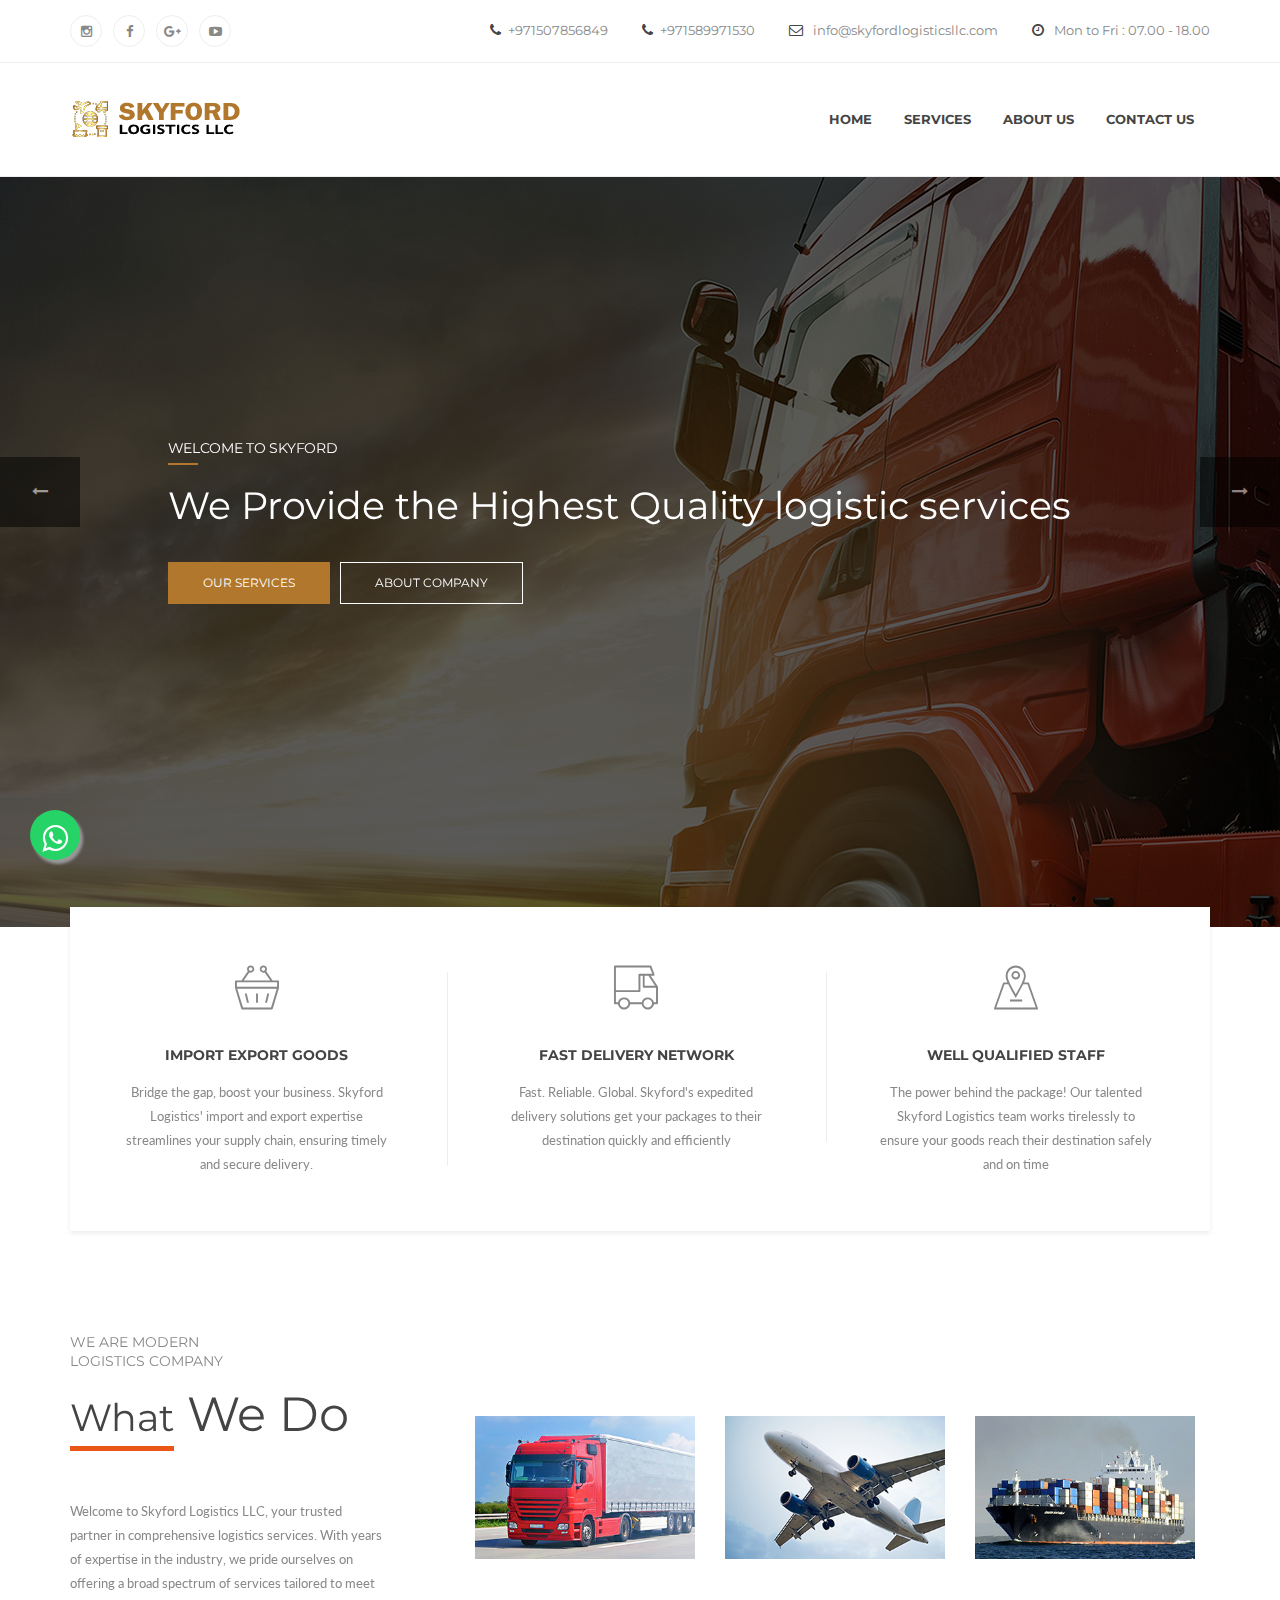
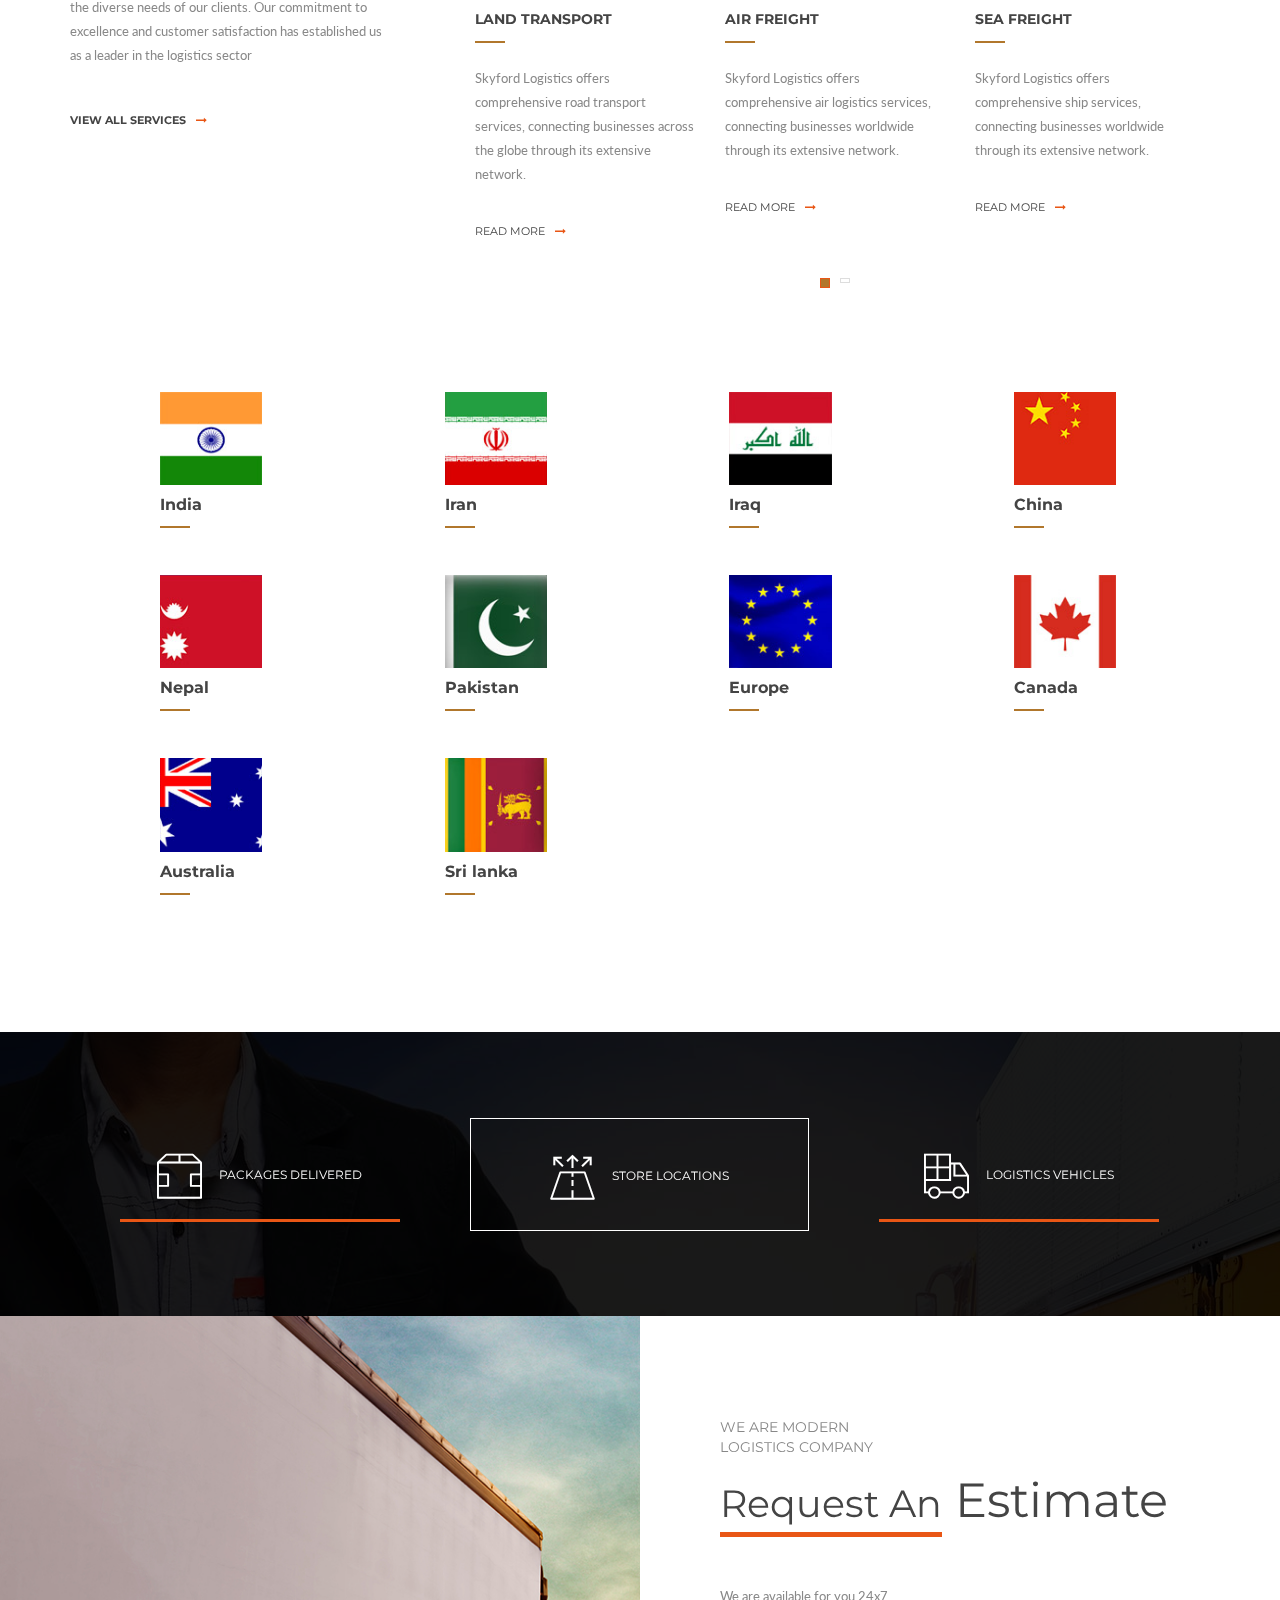
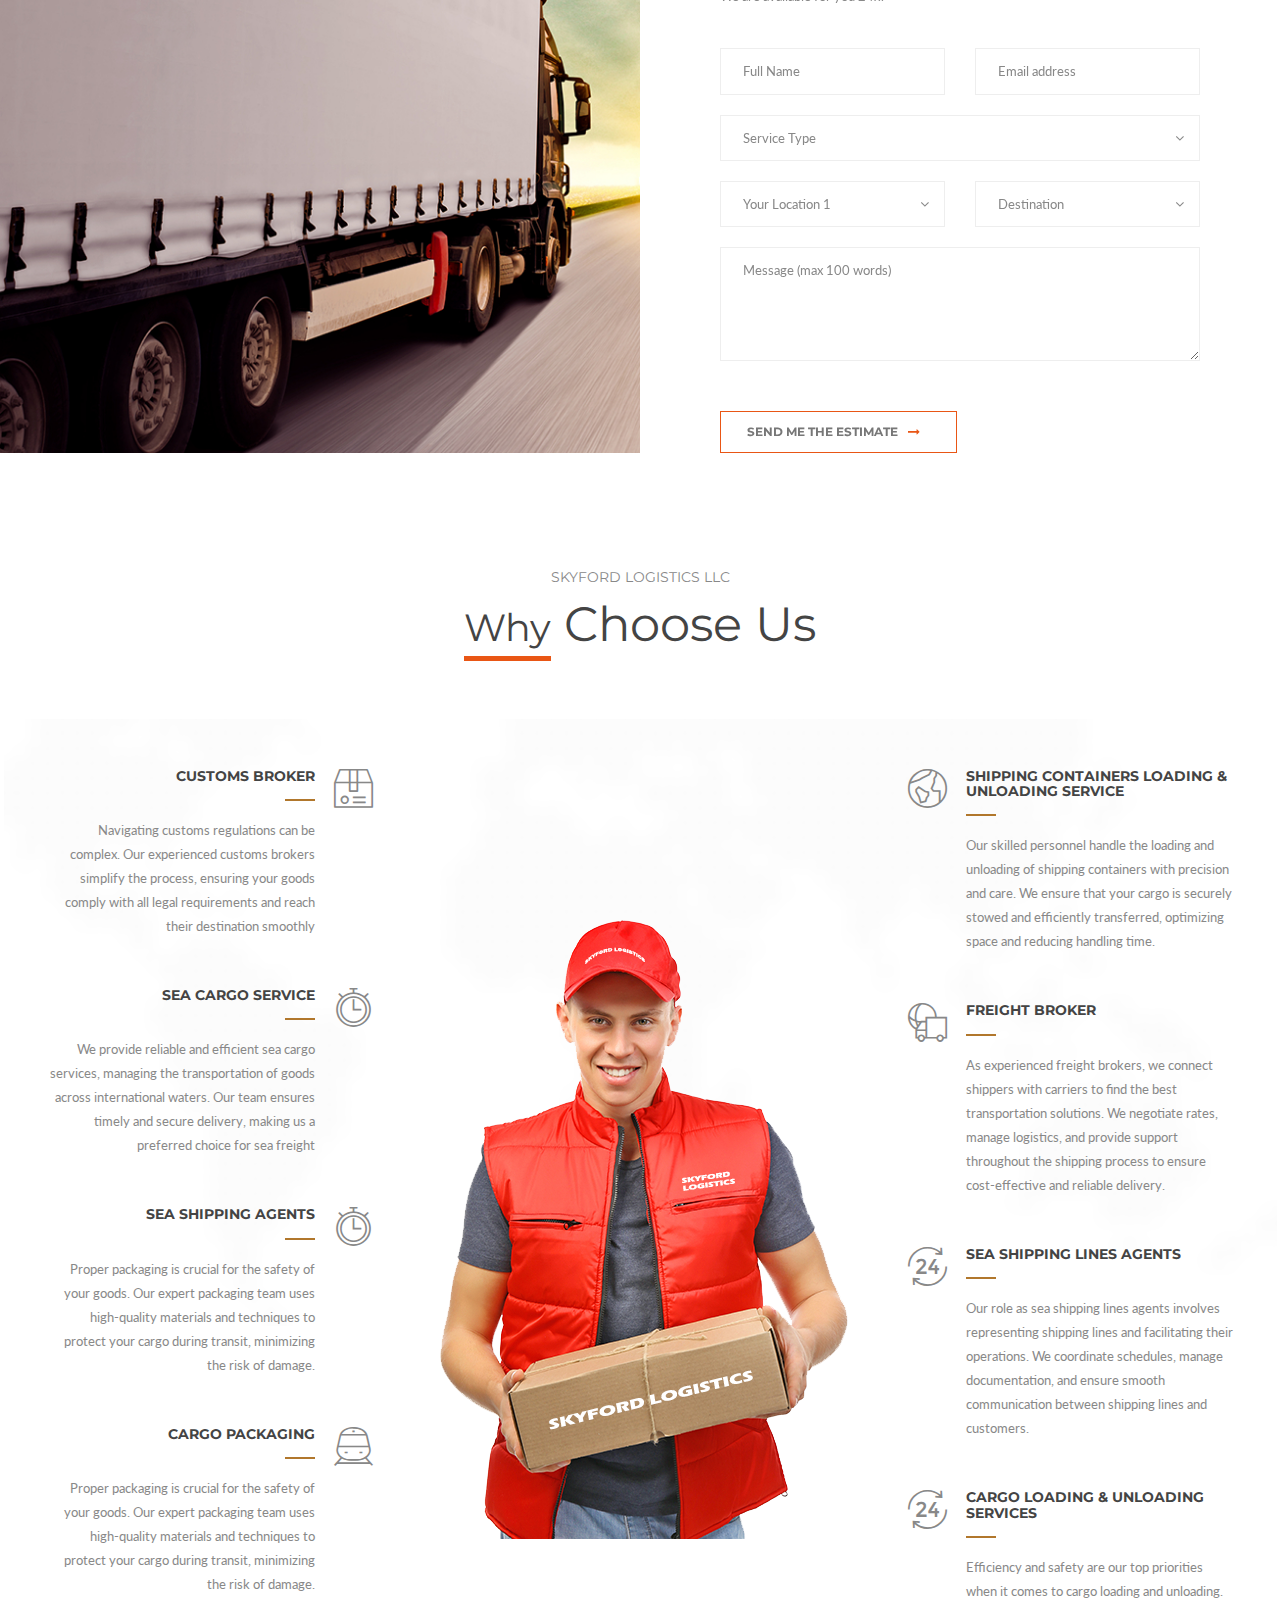
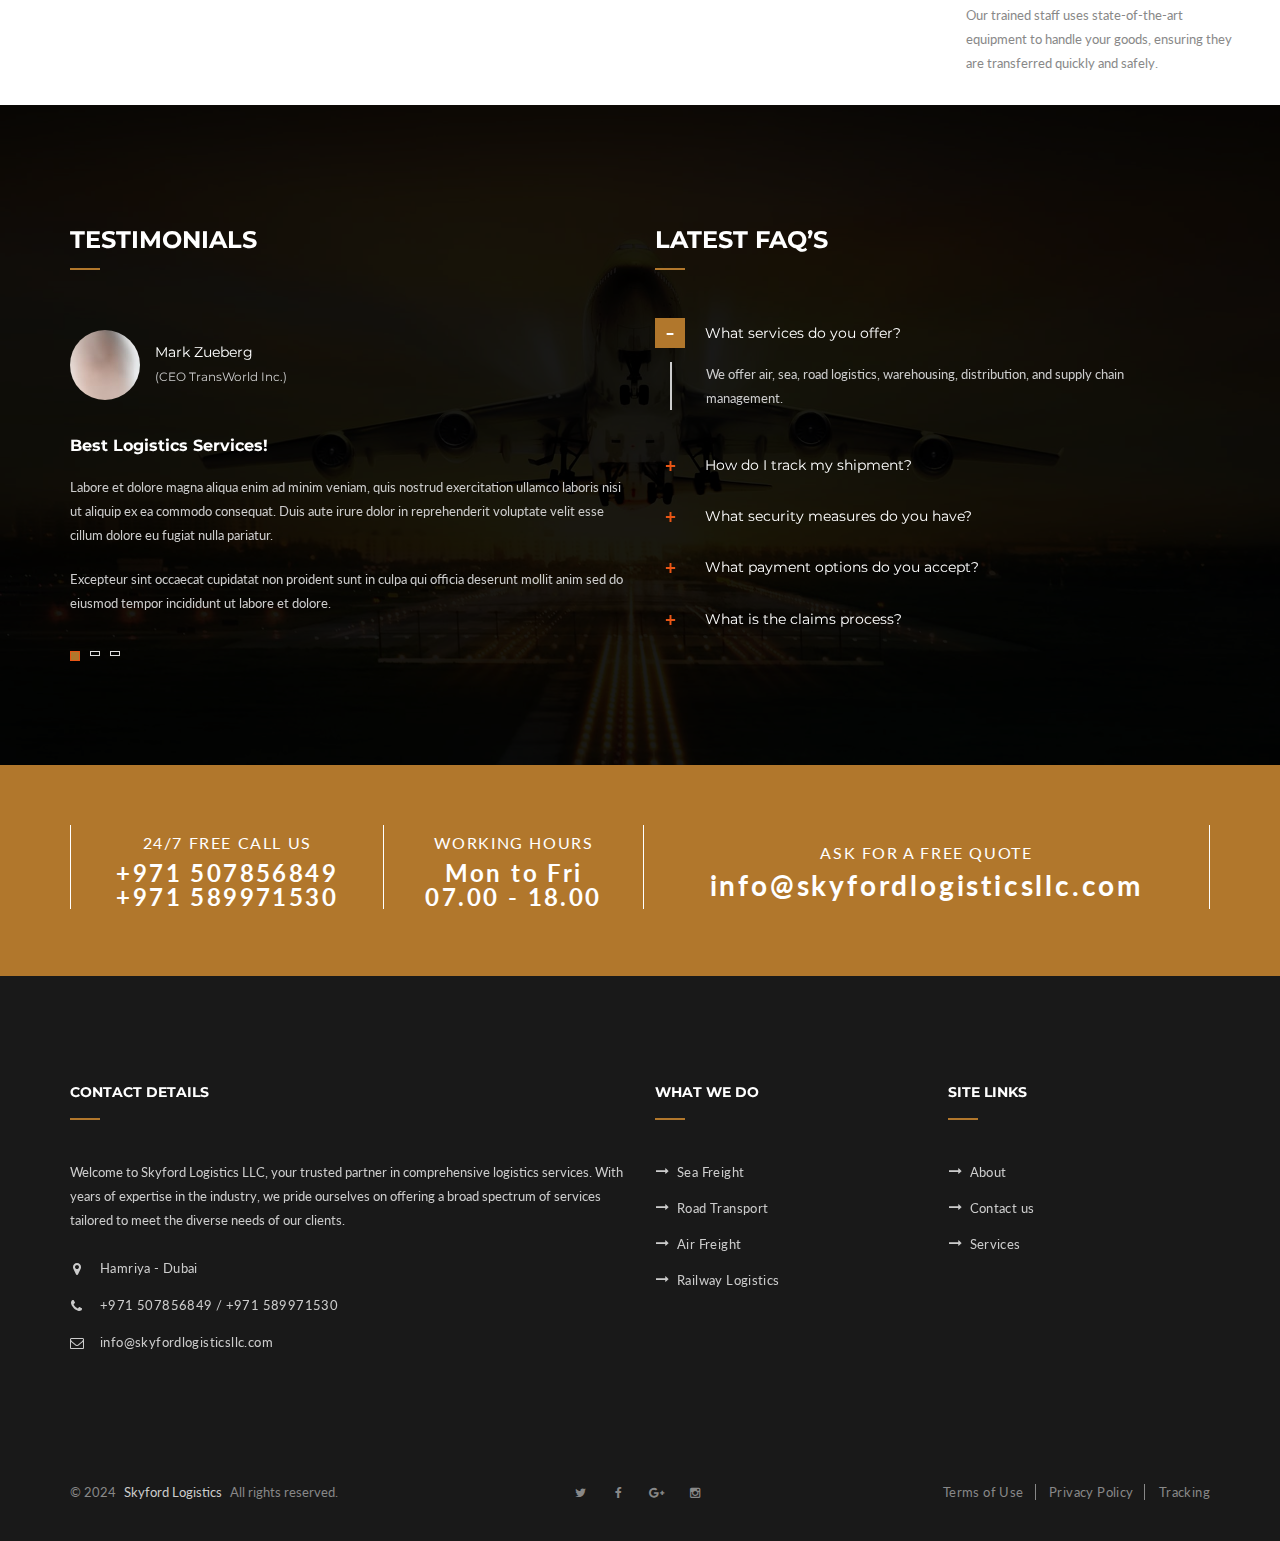
==== commit a85b6f17: "Initial commit" ====
--- a/index.html
+++ b/index.html
@@ -789,6 +789,13 @@
         </div>
       </div>
       <!-- end section-contacts-1-->
+
+
+
+<a  class="whats-app" href="https://wa.me/+971507856849" target="_blank">
+    <i class="fa fa-whatsapp my-float"></i>
+</a>
+
       
       <footer class="footer">
         <div class="footer__main section-bg section-bg_dark parallax-bg">
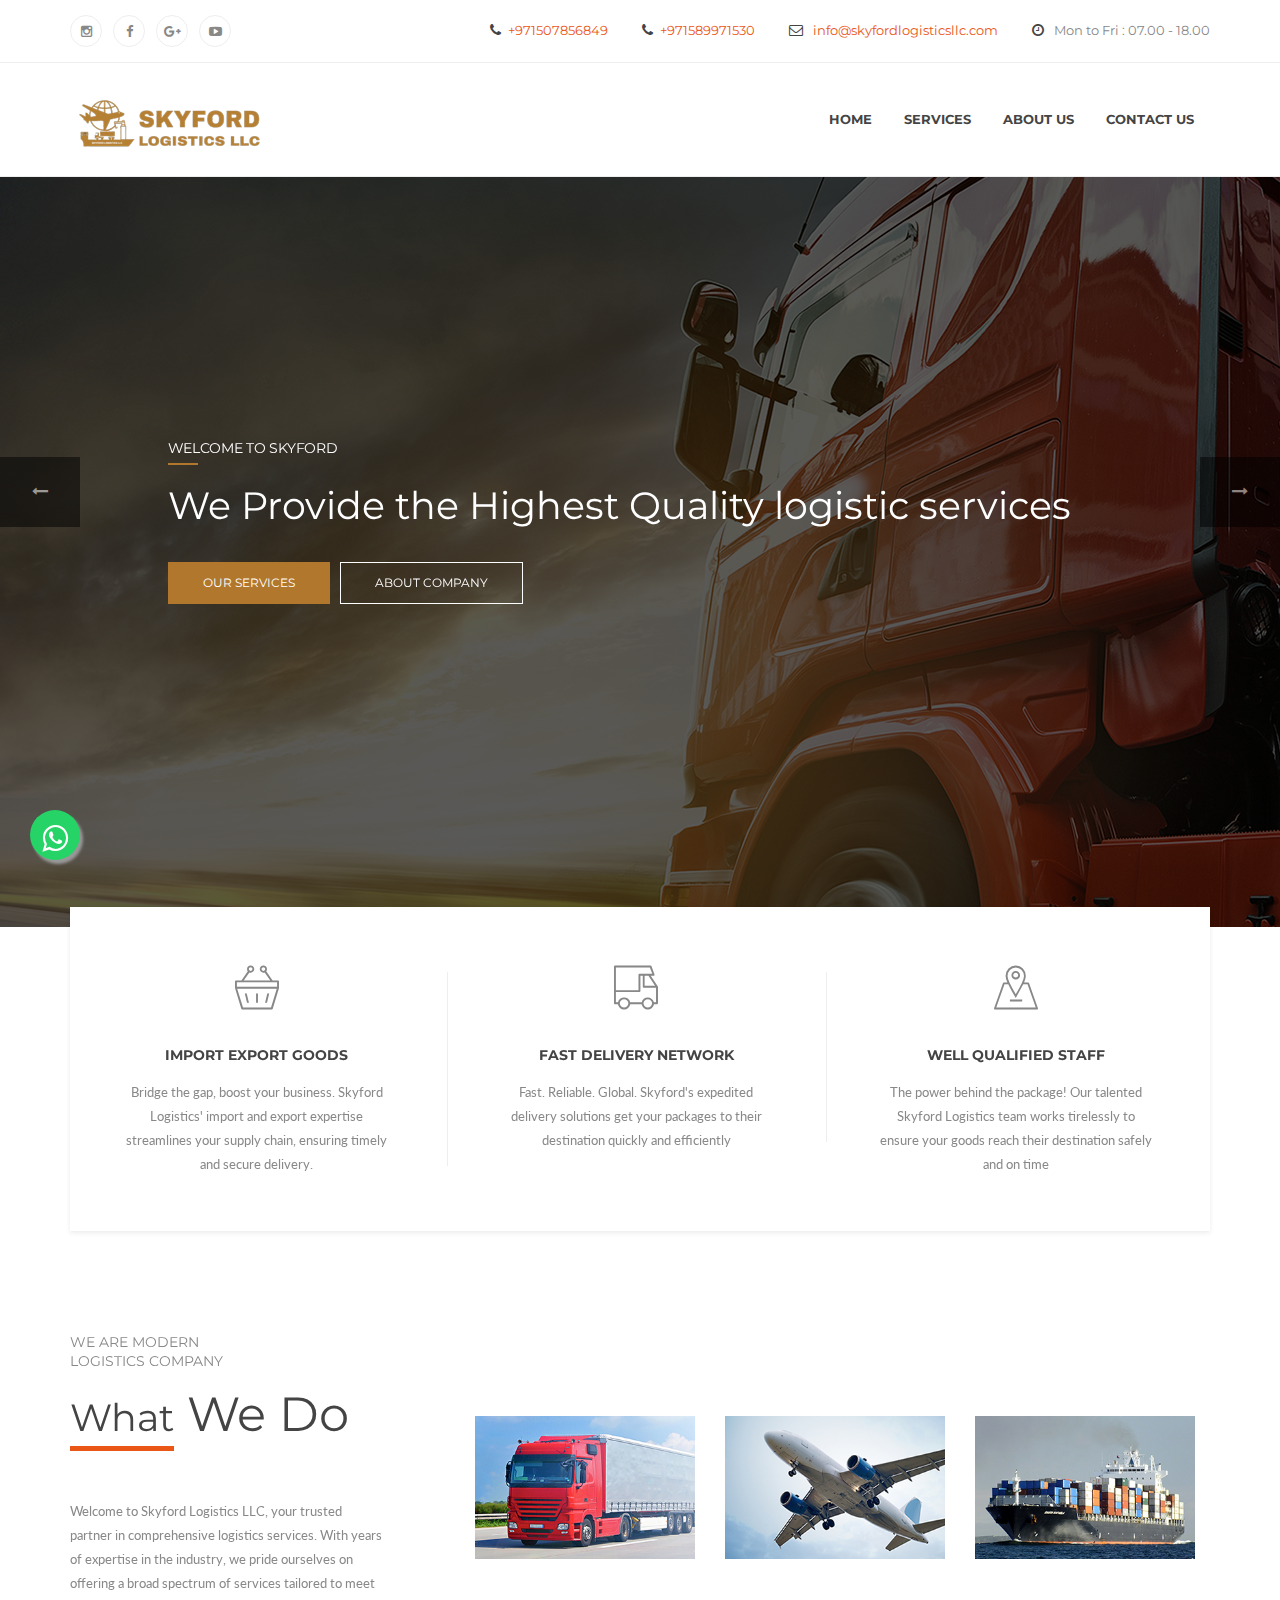
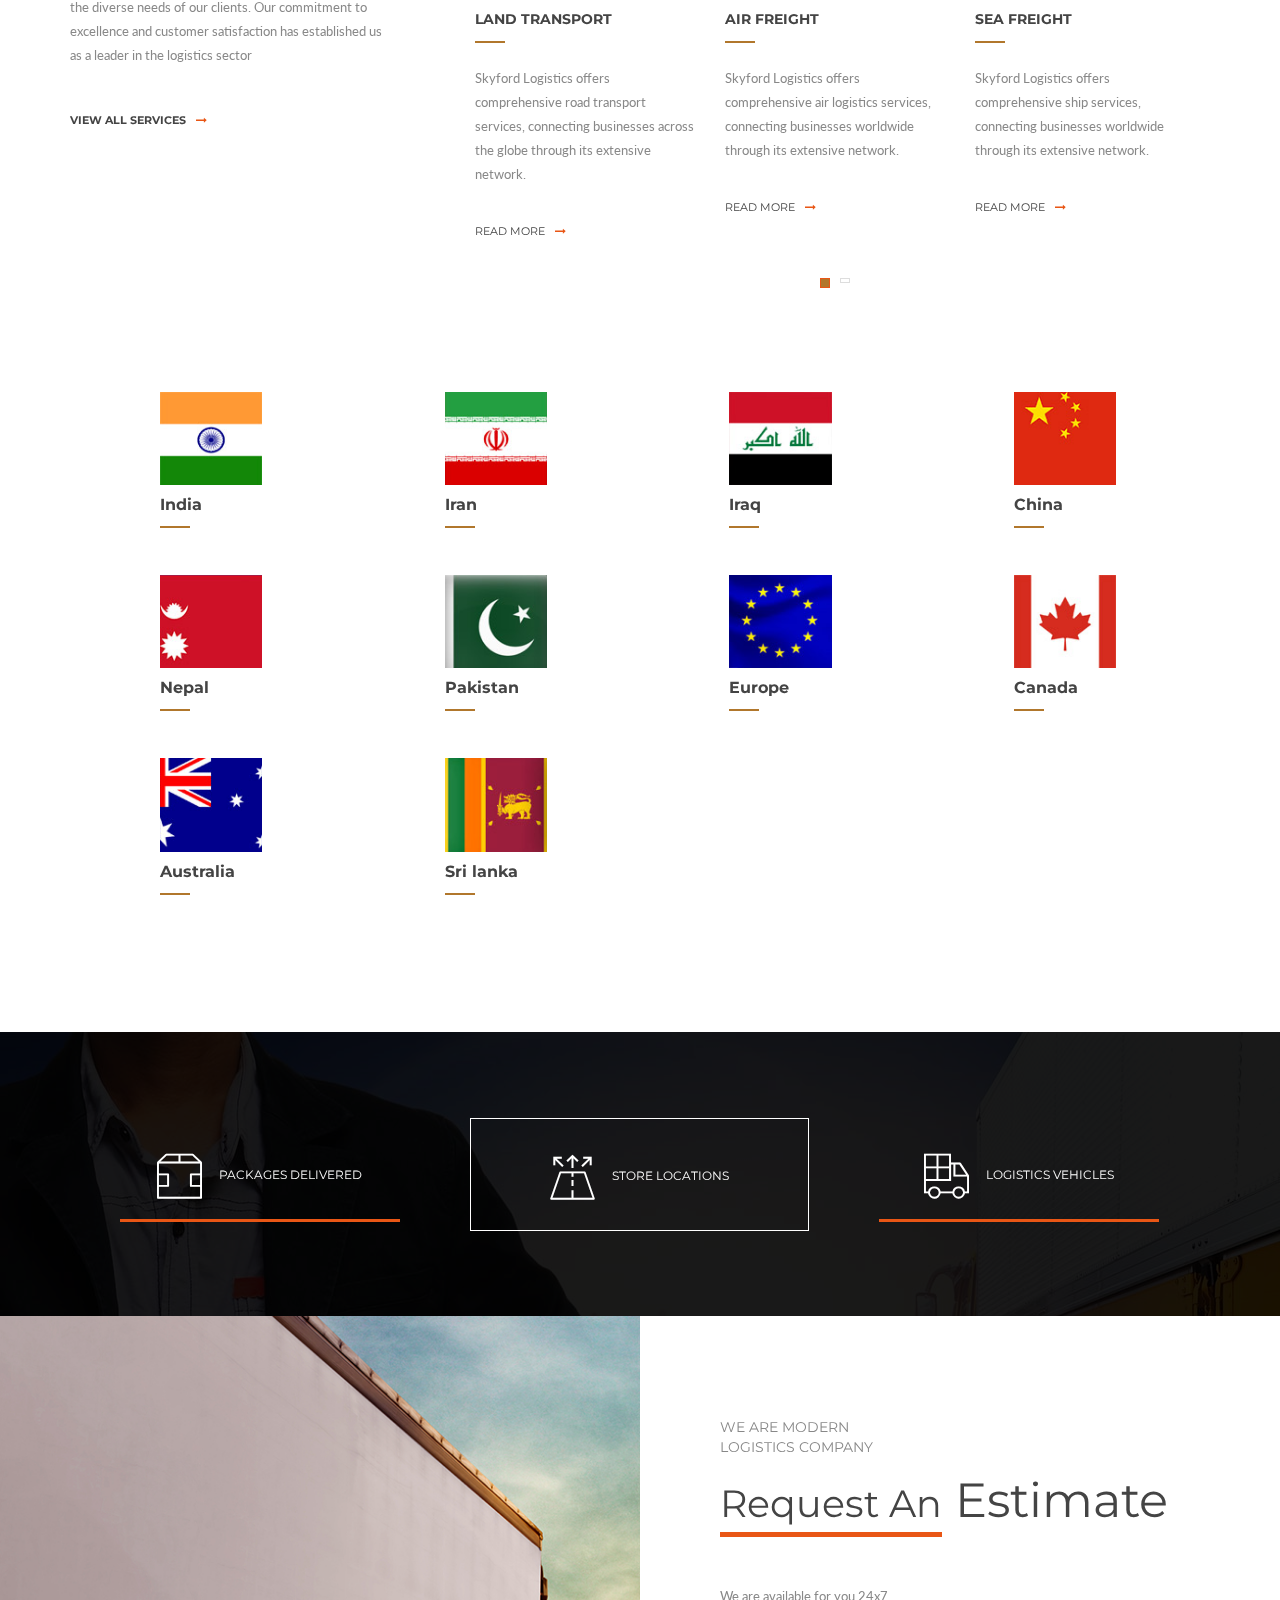
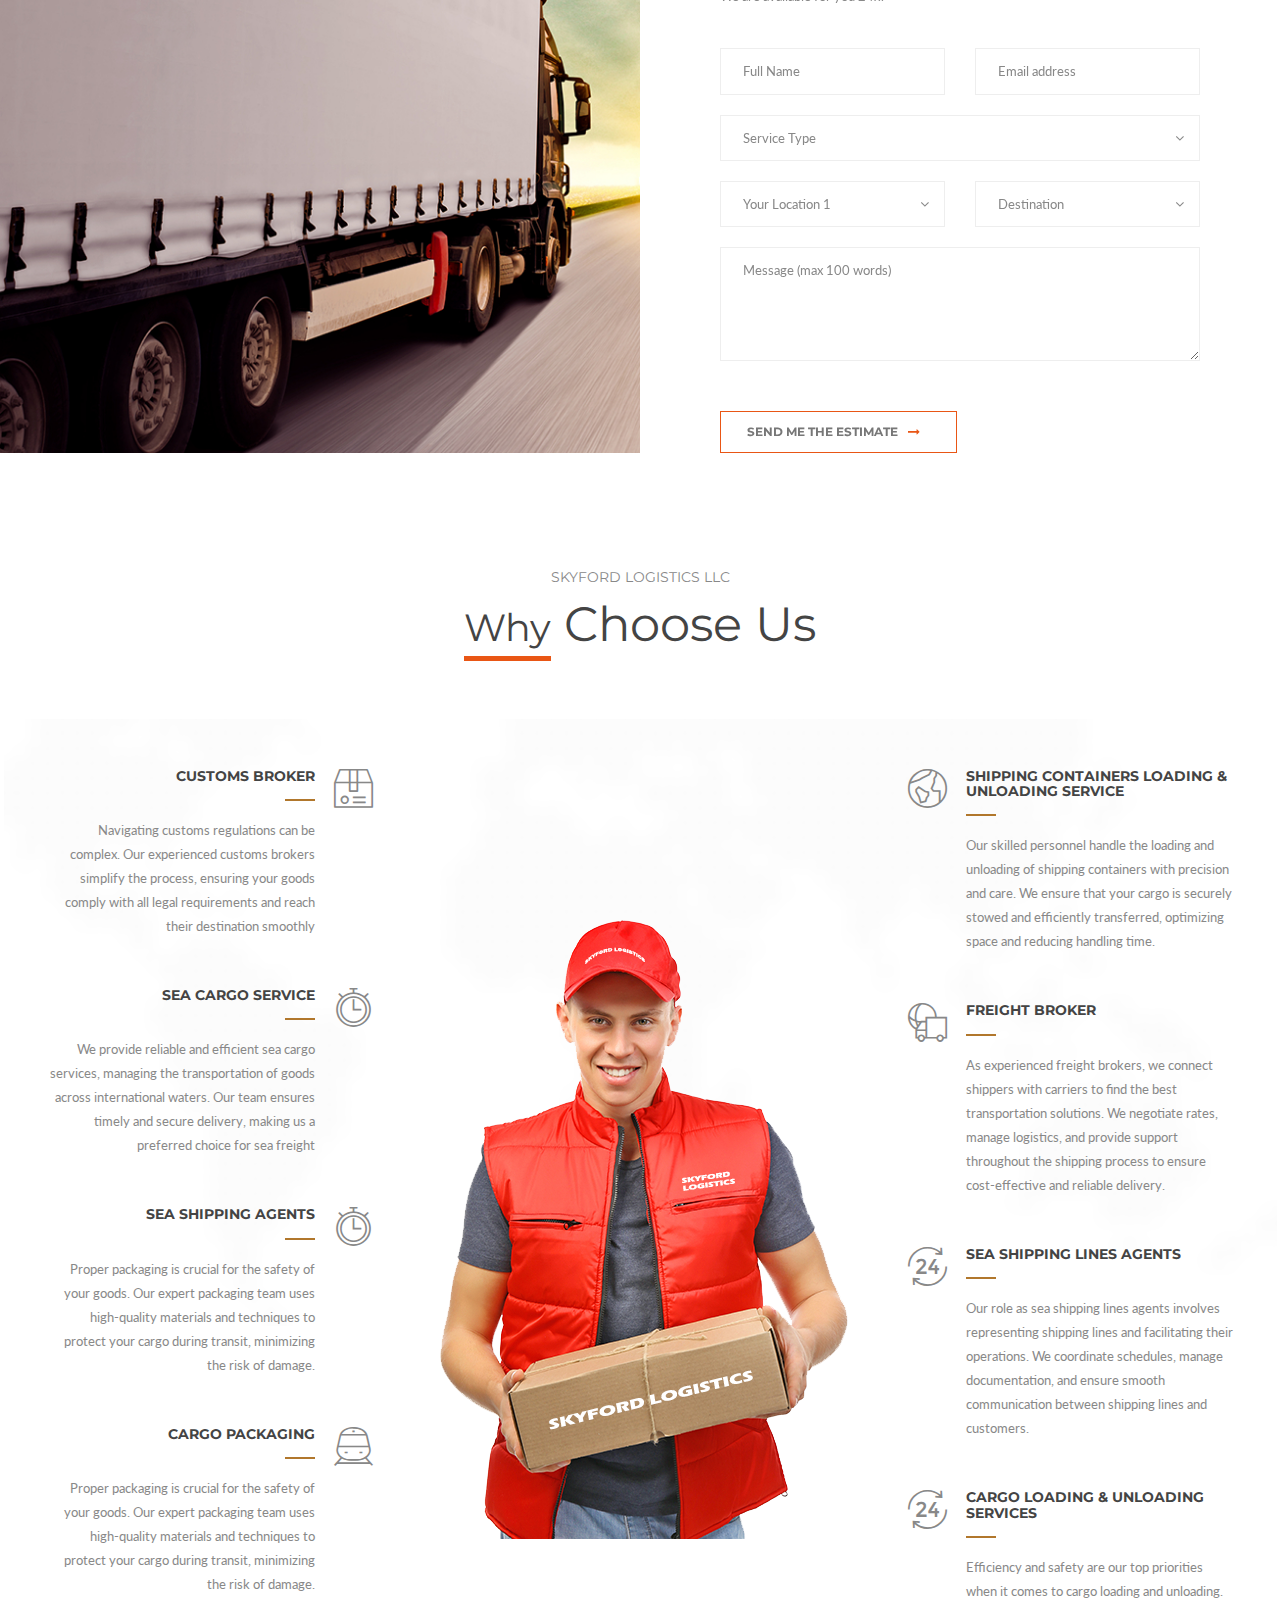
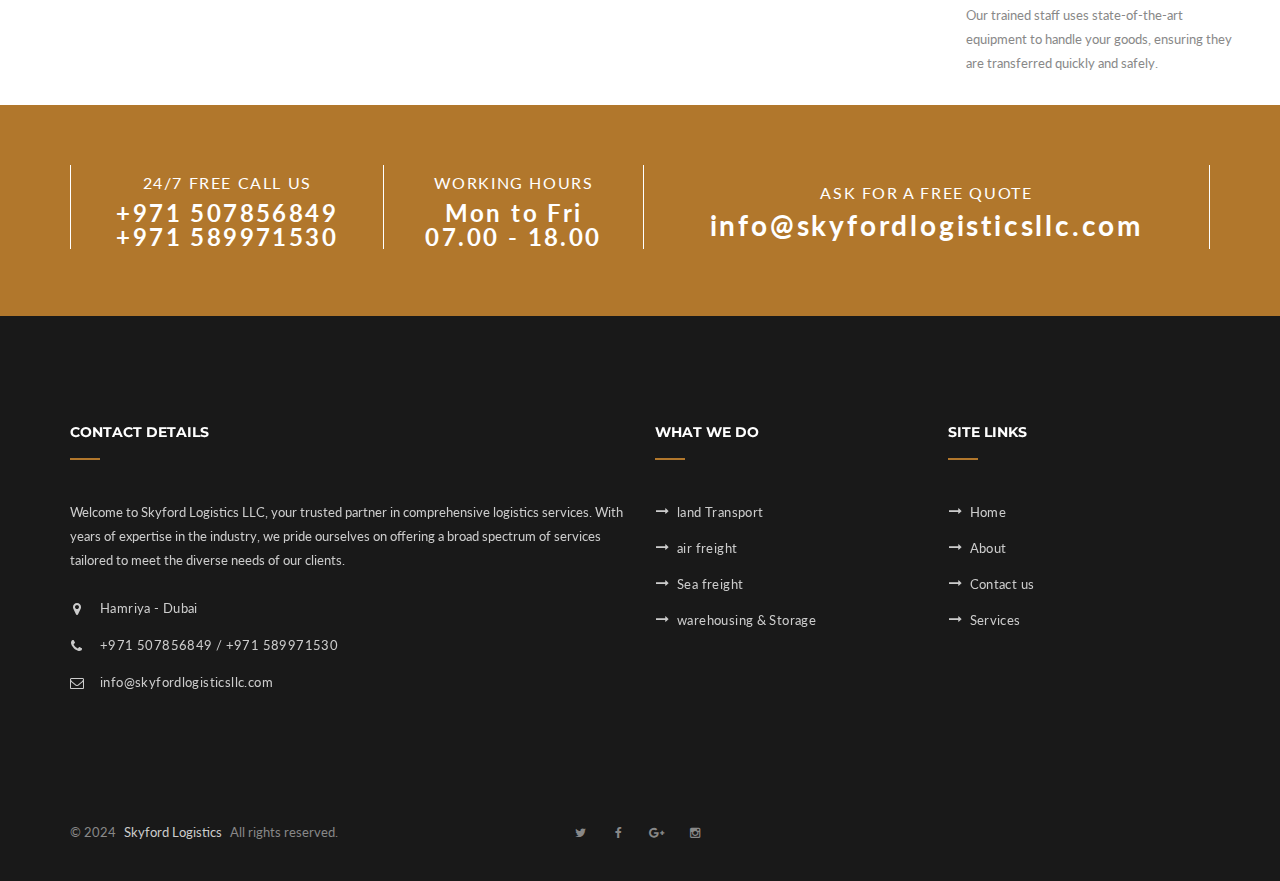
==== commit 8af2dac6: "Initial commit" ====
--- a/index.html
+++ b/index.html
@@ -16,13 +16,76 @@
   <link href="assets/plugins/switcher/css/color2.css" rel="alternate stylesheet" title="color2"/>
   <link href="assets/plugins/switcher/css/color3.css" rel="alternate stylesheet" title="color3"/>
   <link href="assets/plugins/switcher/css/color4.css" rel="alternate stylesheet" title="color4"/>
-  <link rel="icon" type="image/x-icon" href="favicon.ico"/>
+  <link rel="icon" type="image/x-icon" href="assets/media/general/favicon.png"/>
 </head>
 <body>
 
 
   <!-- Loader-->
-  <div id="page-preloader"><span class="spinner"></span></div>
+  <!-- <div id="page-preloader"><span class="spinner"></span></div> -->
+
+<div id="page-preloader"><div class="spinner"></div></div>
+
+<style type="text/css">
+
+
+  /* HTML: <div class="loader"></div> */
+.spinner {    
+  --r1: 154%;
+  --r2: 68.5%;
+  width: 60px;
+  aspect-ratio: 1;
+  border-radius: 50%; 
+  background:
+    radial-gradient(var(--r1) var(--r2) at top   ,#0000 79.5%,#a4702d 80%),
+    radial-gradient(var(--r1) var(--r2) at bottom,#a4702d 79.5%,#0000 80%),
+    radial-gradient(var(--r1) var(--r2) at top   ,#0000 79.5%,#a4702d 80%),
+    #ccc;
+  background-size: 50.5% 220%;
+  background-position: -100% 0%,0% 0%,100% 0%;
+  background-repeat:no-repeat;
+  animation: l9 2s infinite linear;
+}
+@keyframes l9 {
+    33%  {background-position:    0% 33% ,100% 33% ,200% 33% }
+    66%  {background-position: -100%  66%,0%   66% ,100% 66% }
+    100% {background-position:    0% 100%,100% 100%,200% 100%}
+}
+
+/*
+.spinner {
+  width: 28px;
+  aspect-ratio: 1;
+  border-radius: 50%;
+  background: #E3AAD6;
+  transform-origin: top;
+  display: grid;
+  animation: l3-0 1s infinite linear;
+}
+.spinner::before,
+.spinner::after {
+  content: "";
+  grid-area: 1/1;
+  background:#F4DD51;
+  border-radius: 50%;
+  transform-origin: top;
+  animation: inherit;
+  animation-name: l3-1;
+}
+.spinner::after {
+  background: #F10C49;
+  --s:180deg;
+}
+@keyframes l3-0 {
+  0%,20% {transform: rotate(0)}
+  100%   {transform: rotate(360deg)}
+}
+@keyframes l3-1 {
+  50% {transform: rotate(var(--s,90deg))}
+  100% {transform: rotate(0)}*/
+}
+
+</style>
 
   <div data-header="sticky" data-header-top="200" class="l-theme animated-css">
     <!-- Start Switcher-->
@@ -103,9 +166,9 @@
                 </div>
                 <div class="header-topbarbox-2">
                   <div class="header-contact">
-                    <div class="header-contact__item"><i class="icon fa fa-phone"></i>+971507856849</div>
-                    <div class="header-contact__item"><i class="icon fa fa-phone"></i>+971589971530</div>
-                    <div class="header-contact__item"><i class="icon fa fa-envelope-o"></i> info@skyfordlogisticsllc.com</div>
+                    <div class="header-contact__item"><i class="icon fa fa-phone"></i><a href="tel:+971507856849">+971507856849</a></div>
+                    <div class="header-contact__item"><i class="icon fa fa-phone"></i><a href="tel:+971589971530">+971589971530</a></div>
+                    <div class="header-contact__item"><i class="icon fa fa-envelope-o"></i> <a href="mailto:info@skyfordlogisticsllc.com">info@skyfordlogisticsllc.com</a></div>
                     <div class="header-contact__item"><i class="icon fa fa-clock-o"></i> Mon to Fri :  07.00  -  18.00</div>
                   </div>
                 </div>
@@ -653,6 +716,8 @@
       <div data-stellar-background-ratio="0.4" data-stellar-vertical-offset="0" class="section-area section-bg section-bg_type-a section-bg_dark parallax wow">
         <div class="section-bg__inner">
           <div class="container">
+
+<!-- 
             <div class="row">
               <div class="col-md-6">
                 <div class="section-default">
@@ -757,7 +822,9 @@
 
                 </div>
               </div>
-            </div>
+            </div> -->
+
+
           </div>
         </div>
       </div>
@@ -824,10 +891,10 @@
                     <h3 class="footer-section__title ui-title-type-1">what we do</h3>
                     <div class="ui-decor-1"></div>
                     <ul class="footer-list list list-mark-4">
-                      <li class="footer-list__item"><a href="about.html" class="footer-list__link">Sea Freight</a></li>
-                      <li class="footer-list__item"><a href="about.html" class="footer-list__link">Road Transport</a></li>
-                      <li class="footer-list__item"><a href="about.html" class="footer-list__link">Air Freight</a></li>
-                      <li class="footer-list__item"><a href="about.html" class="footer-list__link">Railway Logistics</a></li>
+                      <li class="footer-list__item"><a href="land.html" class="footer-list__link">land Transport</a></li>
+                      <li class="footer-list__item"><a href="air.html" class="footer-list__link">air freight</a></li>
+                      <li class="footer-list__item"><a href="sea.html" class="footer-list__link">Sea freight</a></li>
+                      <li class="footer-list__item"><a href="warehouse.html" class="footer-list__link">warehousing & Storage</a></li>
                     </ul>
                   </section>
                 </div>
@@ -836,9 +903,10 @@
                     <h3 class="footer-section__title ui-title-type-1">site links</h3>
                     <div class="ui-decor-1"></div>
                     <ul class="footer-list list list-mark-4">
+                      <li class="footer-list__item"><a href="about.html" class="footer-list__link">Home</a></li>
                       <li class="footer-list__item"><a href="about.html" class="footer-list__link">About</a></li>
-                      <li class="footer-list__item"><a href="about.html" class="footer-list__link">Contact us</a></li>
-                      <li class="footer-list__item"><a href="about.html" class="footer-list__link">Services</a></li>
+                      <li class="footer-list__item"><a href="contact.html" class="footer-list__link">Contact us</a></li>
+                      <li class="footer-list__item"><a href="services.html" class="footer-list__link">Services</a></li>
                     </ul>
                   </section>
                 </div>
@@ -864,9 +932,9 @@
                 </ul>
                 <!-- end social-list-->
               </div>
-              <div class="col-lg-4 col-md-5">
+              <!-- <div class="col-lg-4 col-md-5">
                 <div class="copyright-links"><a href="terms-of-use.html" class="copyright-links__item"> Terms of Use</a><a href="about.html" class="copyright-links__item"> Privacy Policy</a><a href="about.html" class="copyright-links__item"> Tracking</a></div>
-              </div>
+              </div> -->
             </div>
           </div>
         </div>
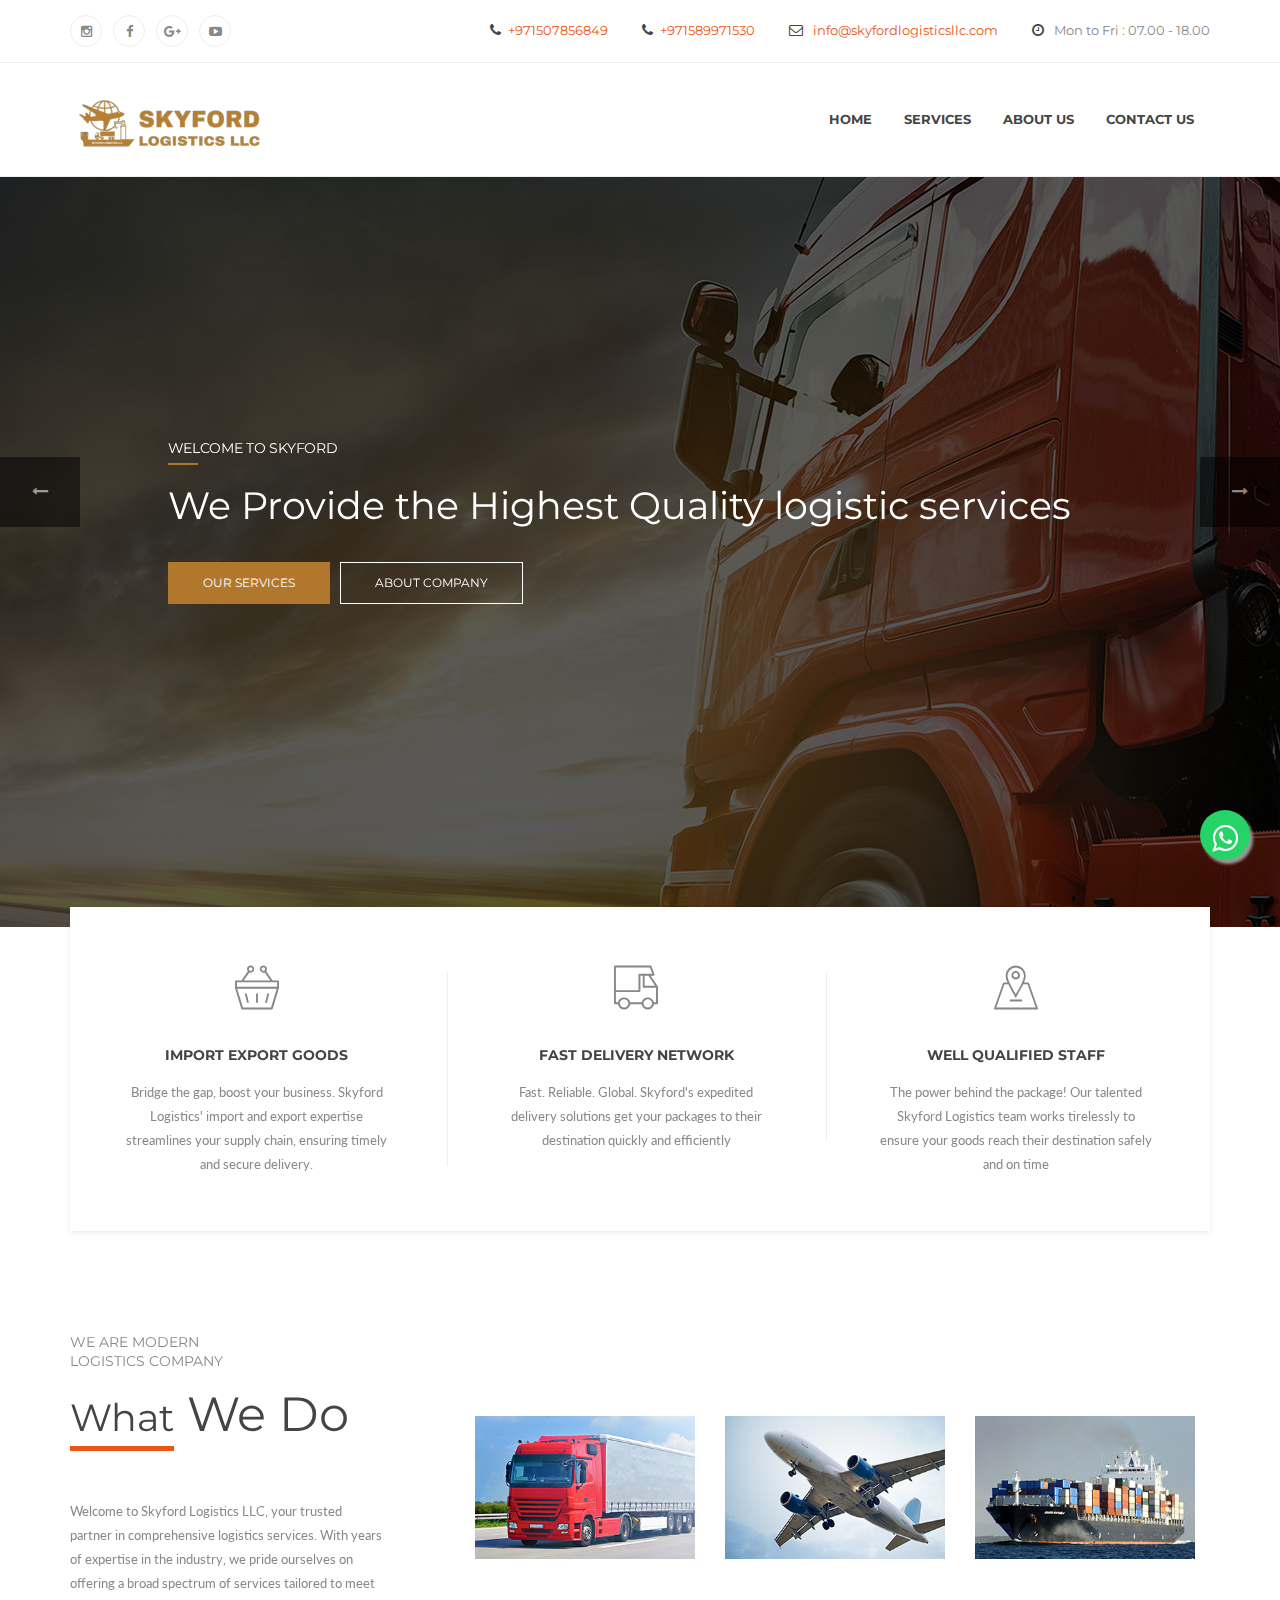
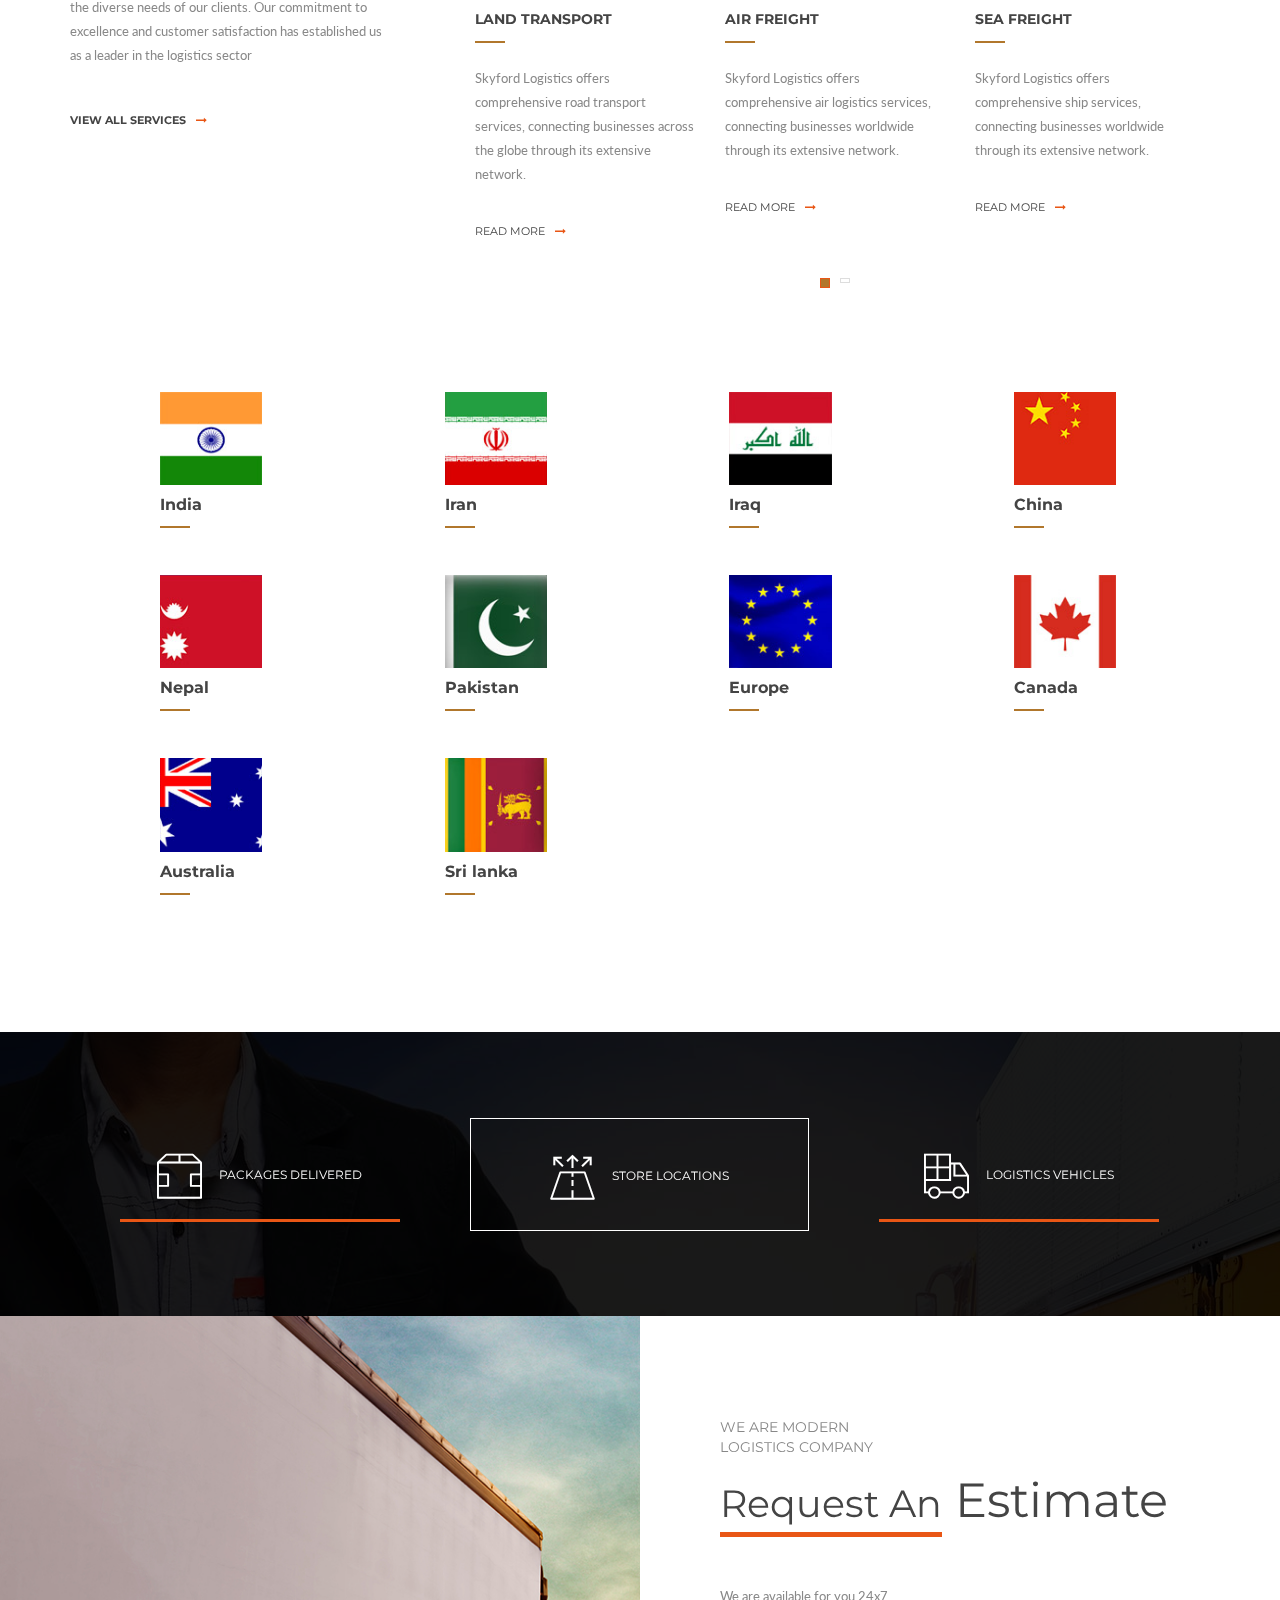
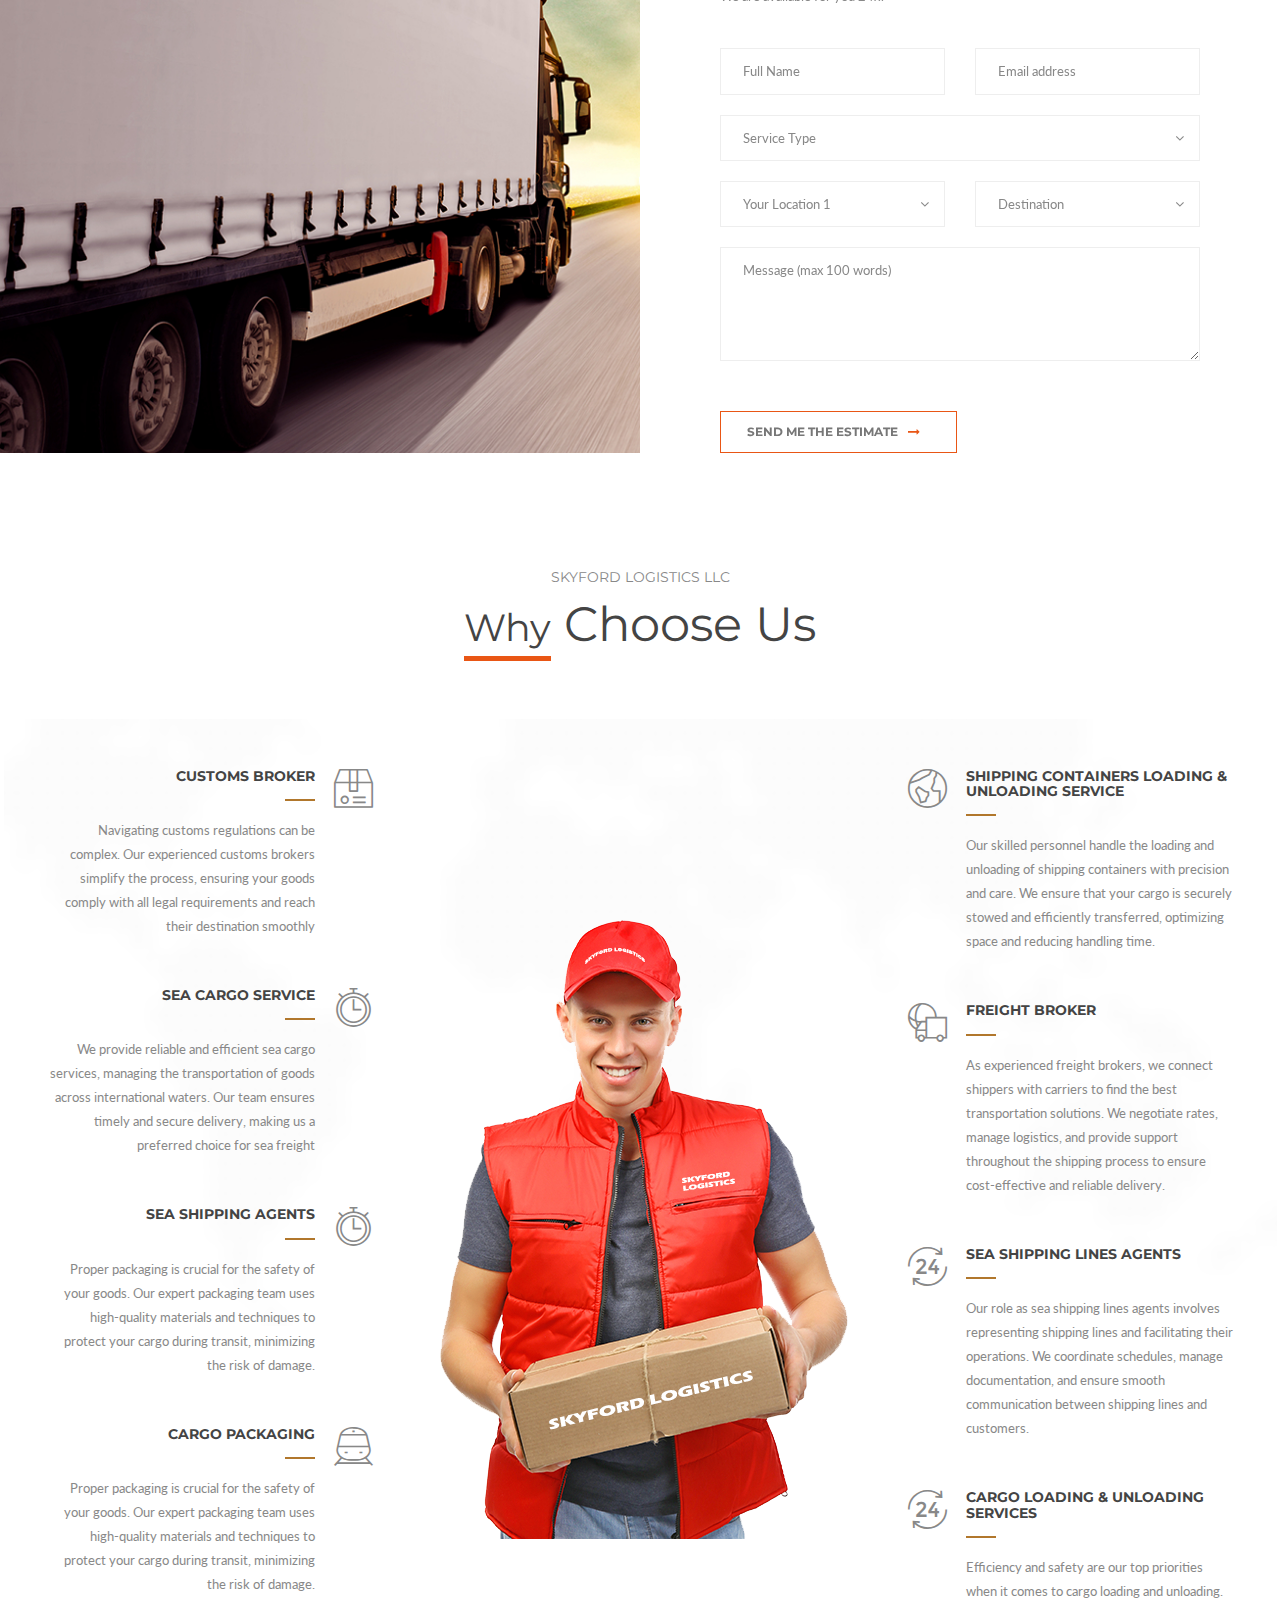
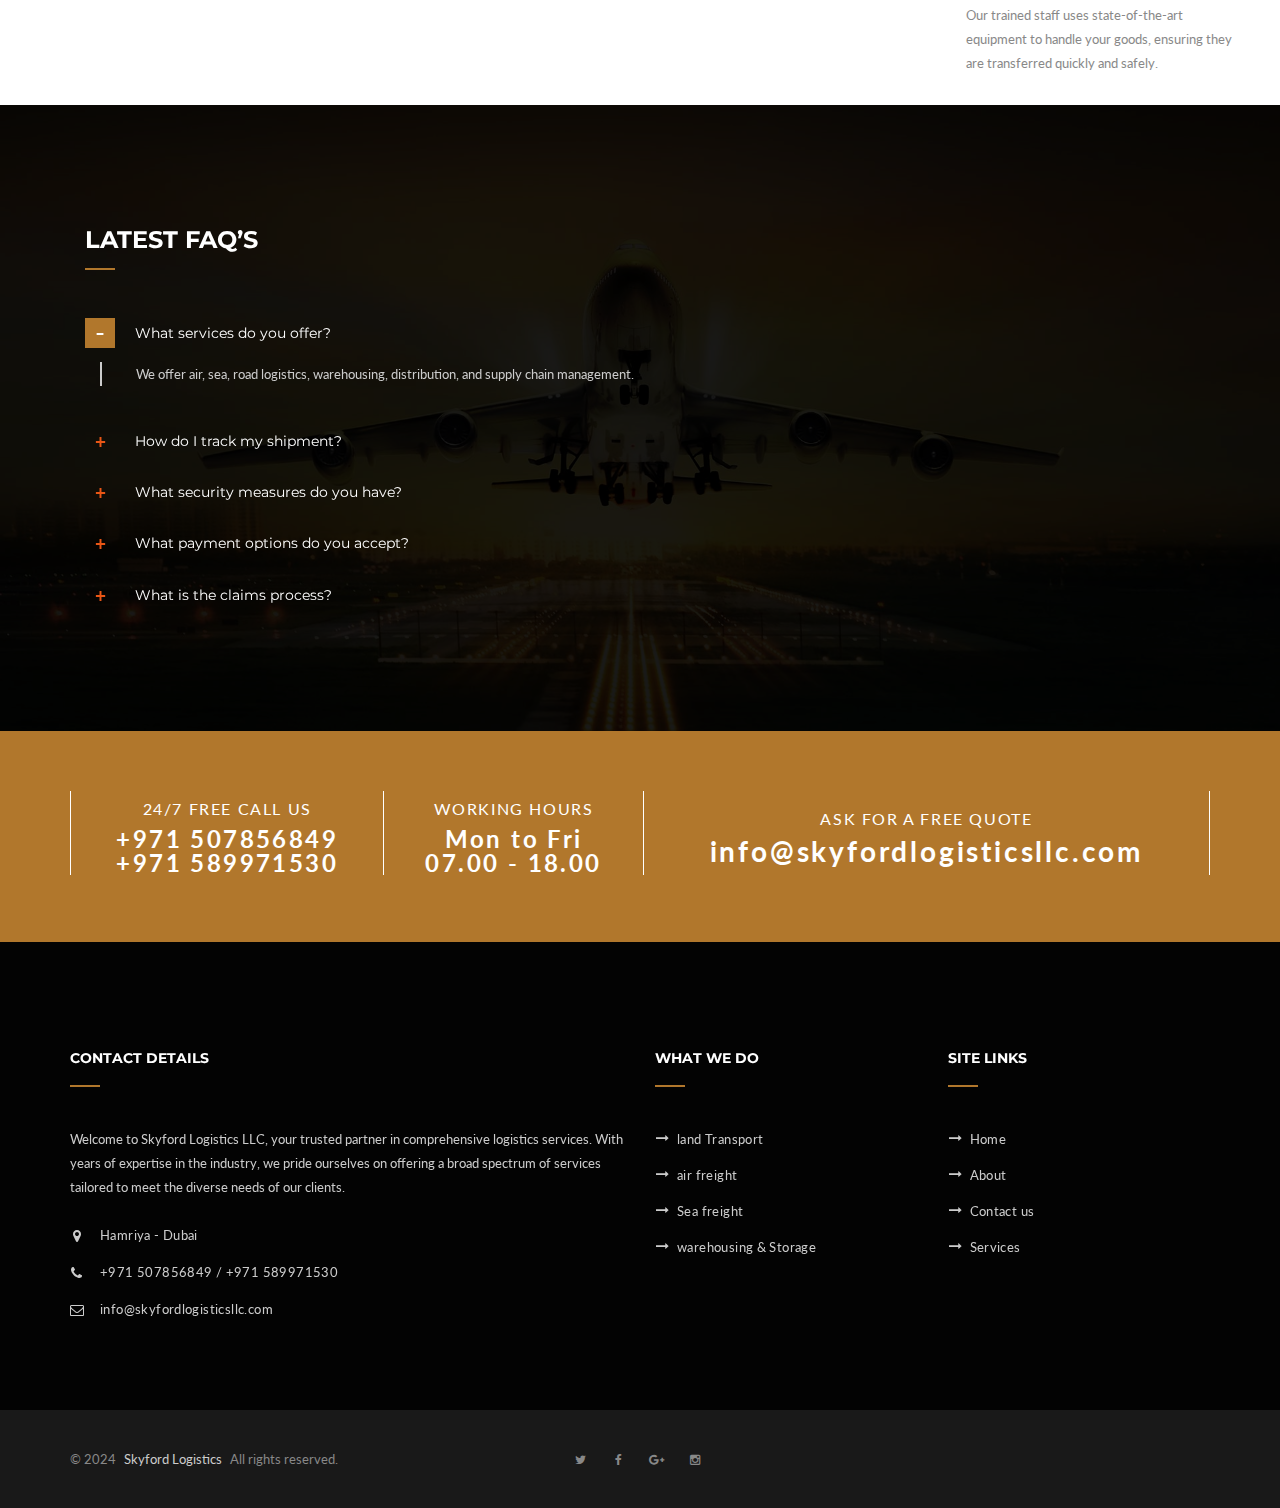
==== commit 186d37f8: "Initial commit" ====
--- a/index.html
+++ b/index.html
@@ -762,8 +762,8 @@
 
                   </div>
                 </div>
-              </div>
-              <div class="col-md-6">
+              </div> -->
+              <div class="col-md-12">
                 <div class="section-default">
                   <h2 class="ui-title-type-1 color-white">Latest FAQ’s</h2>
                   <div class="ui-decor-1"></div>
@@ -822,7 +822,7 @@
 
                 </div>
               </div>
-            </div> -->
+            </div> 
 
 
           </div>
